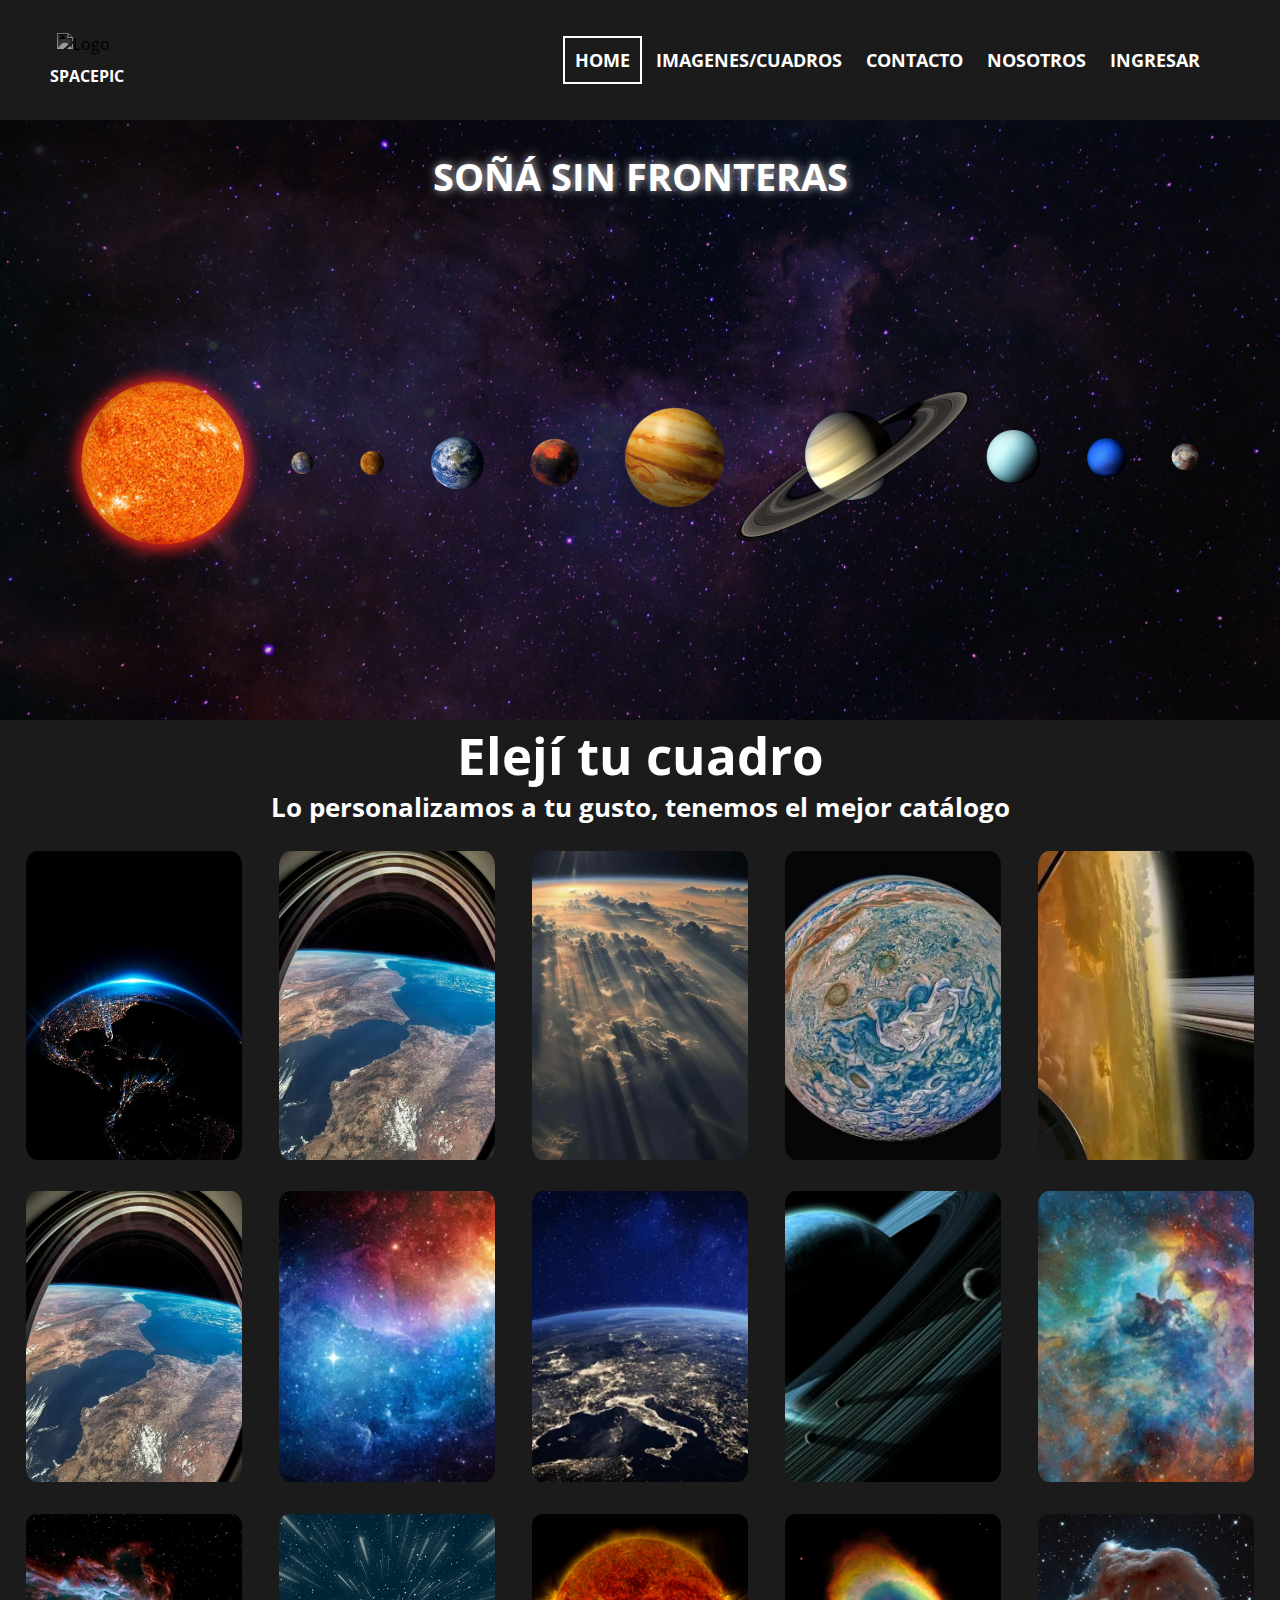
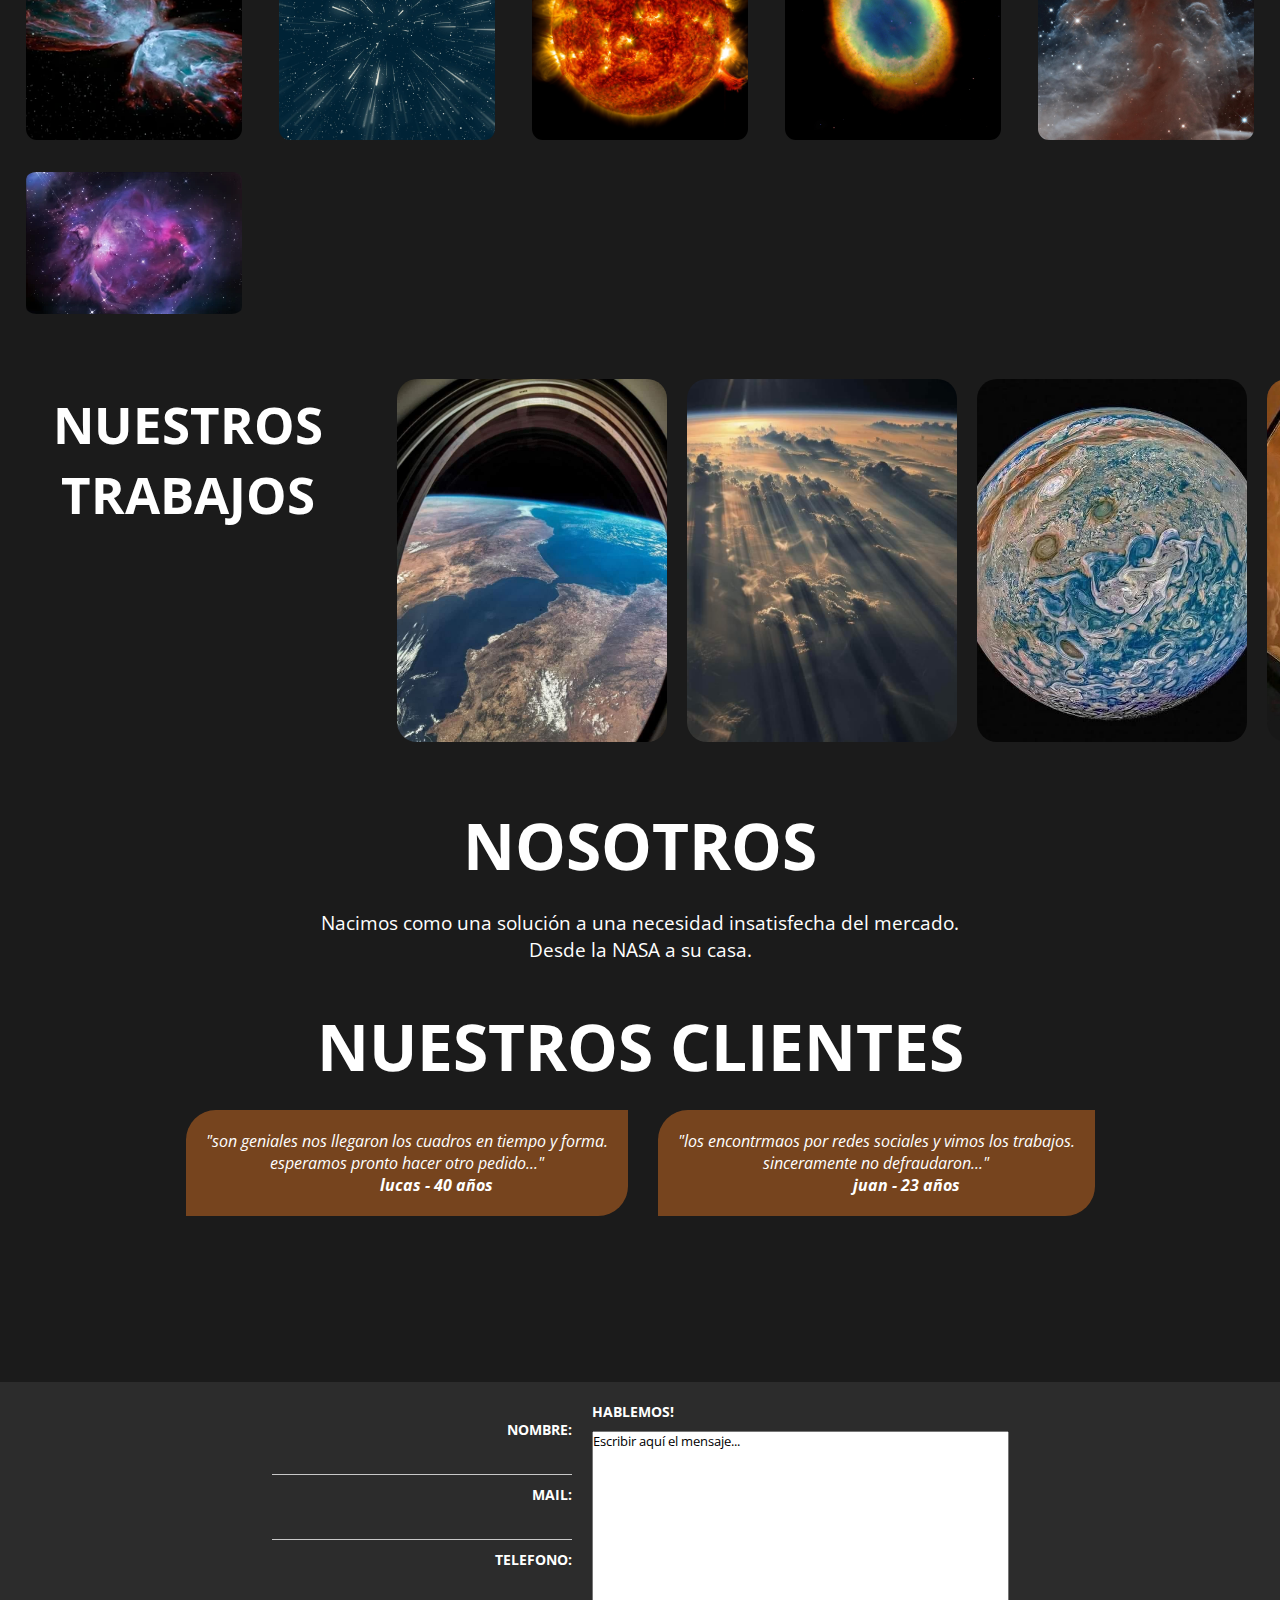
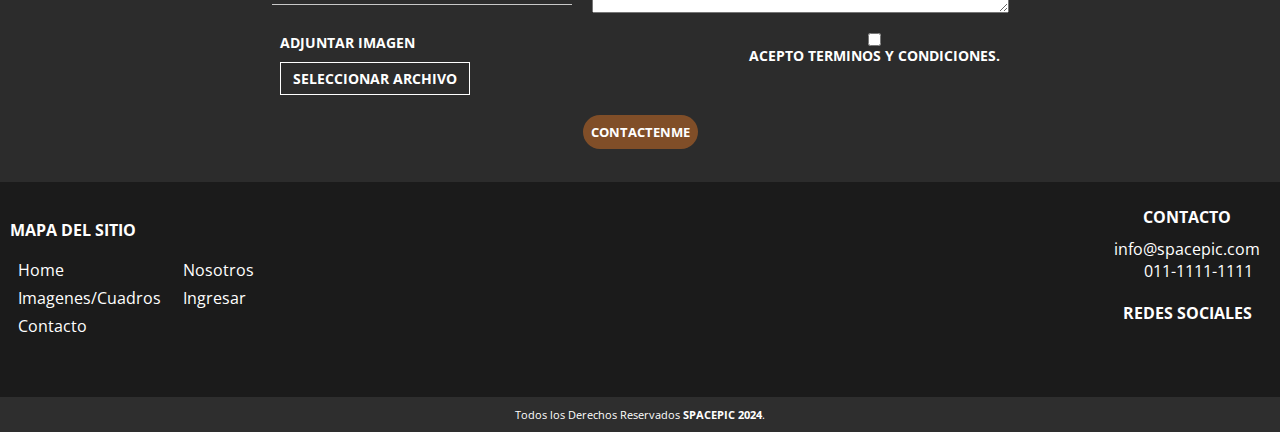
==== index.html @ 7ac3d750 "correccion form registro" ====
<!DOCTYPE html>
<html lang="en">
<head>
    <meta charset="UTF-8">
    <meta name="viewport" content="width=device-width, initial-scale=1.0">
    <title>SpacePic - Todo sobre el espacio exterior</title>

    <link rel="icon" href="./static/img/favicon.ico">
    <link rel="preconnect" href="https://fonts.googleapis.com">
    <link rel="preconnect" href="https://fonts.gstatic.com" crossorigin>
    <!--  Fonts -->
    <link href="https://fonts.googleapis.com/css?family=Open+Sans|Oswald|PT+Sans" rel="stylesheet"><!--  NewFont --> 

    <link rel="stylesheet" href="./static/css/style.css">

    <script src="https://kit.fontawesome.com/d8f3a410ed.js" crossorigin="anonymous"></script><!--  Uso de FontAwesome para iconos SVG -->    
</head>
<body>
    <header>
        <div class="containerMenu">
            <div>
                <a href="./index.html">                
                    <img src="./static/img/logo.png" alt="Logo" class="logoImg">
                    <span class="logoFont">
                        SPACEPIC
                    </span>
                </a>
            </div>
            <div>
                <div class="menuMobileList">
                    <img src="./static/img/listaMenu.png" alt="Logo" id="imgMobileListID" class="imgClick" onclick="ShowHideMenu()">
                </div>                       
                <nav id="navStyleId" class="navStyle">
                    <a href="">Home</a>
                    <a href="#grid">Imagenes/Cuadros</a>
                    <a href="#contacto">Contacto</a>
                    <a href="#testimonios">Nosotros</a>
                    <a href="#modalRegistro" onclick="mostrarModal()">Ingresar</a> 
                </nav>
            </div>
        </div>
    </header>
    <main>
        <section class="banner-home">
            <div class="banner-card">
                <h1><span>Soñá sin Fronteras</span></h1>
            </div>
        </section>

          <!-- GRID DEL HOME  Section 1 -->
        <section id="grid">
            <h3>Elejí tu cuadro</h3>
            <h4>Lo personalizamos a tu gusto, tenemos el mejor catálogo</h4>
            <div class="grid-container">

                <!-- La funcion gridBuild() inyecta en este lugar el codigo HTML para construir el grid -->

            </div>
        </section>  

        <!-- CARROUSEL Section 2 -->
        
        <section id="carrousel">
            <div class="carrouselContainer">
                <div class="carrouselBotoneraTitulo">
                    <h3>NUESTROS TRABAJOS</h3>
                    <div class="corrouselBotonera">
                        <i id="slideBack" class="fa-solid fa-circle-arrow-left"></i>
                        <i id="slide" class="fa-solid fa-circle-arrow-right"></i>
                    </div>

                </div>                    
                <div id="slider" class="slider-pictures">
                    <ul >
                        <li class="slider-picture-picture">
                            <img src="./static/img/spaimg2.jpeg" alt="" class="img-slider-home">
                        </li>
                        <li class="slider-picture-picture">
                            <img src="./static/img/spaimg3.jpeg" alt="" class="img-slider-home">
                        </li>
                        <li class="slider-picture-picture">
                            <img src="./static/img/spaimg4.jpeg" alt="" class="img-slider-home">
                        </li>
                        <li class="slider-picture-picture">
                            <img src="./static/img/spaimg5.jpeg" alt="" class="img-slider-home">
                        </li>
                        <li class="slider-picture-picture">
                            <img src="./static/img/spaimg6.jpeg" alt="" class="img-slider-home">
                        </li>
                        <li  class="slider-picture-picture">
                            <img src="./static/img/spaimg7.webp" alt="" class="img-slider-home">
                        </li>
                        <li class="slider-picture-picture">
                            <img src="./static/img/spaimg8.webp" alt="" class="img-slider-home">
                        </li>
                        <li  class="slider-picture-picture">
                            <img src="./static/img/spaimg9.webp" alt="" class="img-slider-home">
                        </li>
                        <li class="slider-picture-picture">
                            <img src="./static/img/spaimg10.webp" alt="" class="img-slider-home">
                        </li>                         
                        <li class="slider-picture-picture">
                            <img src="./static/img/spaimg11.webp" alt="" class="img-slider-home">
                        </li>                                               
                    </ul>
                    <!-- ORIGINAL
                    <div class="slider-picture-picture">
                        <img src="./static/img/Space image 1.jpeg" alt="" class="img-slider-home">
                    </div>
                    <div class="slider-picture-picture">
                        <img src="./static/img/Space image 2.jpeg" alt="" class="img-slider-home">
                    </div>
                    <div class="slider-picture-picture">
                        <img src="./static/img/Space image 3.jpeg" alt="" class="img-slider-home">
                    </div>
                    <div class="slider-picture-picture">                        
                        <img src="./static/img/Space image 4.jpeg" alt="" class="img-slider-home">
                    </div>
                    <div class="slider-picture-picture">
                        <img src="./static/img/Space image 5.jpeg" alt="" class="img-slider-home">
                    </div>
                    <div class="slider-picture-picture">
                        <img src="./static/img/banner-sistema-solar.jpg" alt="" class="img-slider-home">
                    </div>
                    <div class="slider-picture-picture">
                        <img src="./static/img/butterfly-nebula-dying-star-elements-260nw-1904626690.webp" alt="" class="img-slider-home">
                    </div>
                    <div class="slider-picture-picture">
                        <img src="./static/img/europe-night-viewed-space-city-260nw-1072726052.webp" alt="" class="img-slider-home">
                    </div>
                    <div class="slider-picture-picture">
                        <img src="./static/img/gas-giant-planet-system-planetary-260nw-2340264245.webp" alt="" class="img-slider-home">
                    </div>
                    <div class="slider-picture-picture">
                        <img src="./static/img/nebula-cluster-stars-deep-space-260nw-1795367731.webp" alt="" class="img-slider-home">
                    </div>
                     -->
                </div>
               
            </div>
        </section>

        <!-- TESTIMONIOS  Section 3 -->

        <section id="testimonios">
            <div class="divTestimonios parallax">
                <div class="contenidoTestimonio">
                    <h3>Nosotros</h3>
                    <p>Nacimos como una solución a una necesidad insatisfecha del mercado.</p> 
                    <p>Desde la NASA a su casa.</p>
                </div>
                <div class="casosExitodiv">
                    <h3>Nuestros Clientes</h3>
                    <div class="casosExitoTestimonioContainer">
                        <div class="casosExito">
                            <p>"Son geniales nos llegaron los cuadros en tiempo y forma.</p> 
                            <p>Esperamos pronto hacer otro pedido..."</p>
                            <p><span>Lucas - 40 años</span></p>
                        </div>
                        <div class="casosExito">
                            <p>"Los encontrmaos por redes sociales y vimos los trabajos.</p> 
                            <p>Sinceramente no defraudaron..."</p>
                            <p><span>Juan - 23 años</span></p>
                        </div>                    
                    </div>                
                </div>                    
            </div>
        </section>

        <!-- CONTACTO  Section 4 -->
        

        <section id="contacto">
            <div class="containerContacto">
                <form id="contactForm" onsubmit="return validarFormulario()">
                    <div class="containerDatos">
                        <div class="datos">
                            <div class="agrupadoContactoDatos">
                                <label for="nombre">Nombre: </label>
                                <input type="text" id="nombre" name="nombre" required>
                            </div>
                            <div class="agrupadoContactoDatos">
                                <label for="nombre">Mail: </label>
                                <input type="email" id="mail" name="mail" required>
                            </div>
                            <div class="agrupadoContactoDatos">
                                <label for="nombre">Telefono: </label>
                                <input type="text" id="telefono" name="telefono" required>
                            </div>                        
                        </div>
                        <div class="agrupadoContactoComentario">
                            <label for="nombre">Hablemos! </label>   
                            <textarea id="comentario" name="comentario" rows="10" cols="50">Escribir aquí el mensaje...</textarea>
                        </div>
                    </div>
                    <div class="datos2">
                        <div class="agrupadoContactoComentario">
                            <label for="lblImagen">Adjuntar imagen</label>
                            <label for="file" class="fakeFile">
                                <i class="fa fa-cloud-upload"></i> Seleccionar Archivo
                            </label>
                            <input id="file" type="file"/>
                        </div>
                        <div class="agrupadoContactoComentario">
                            <input type="checkbox" id="suscripcion" name="suscripcion">
                            <label for="lblVerificacion">Acepto terminos y condiciones.</label>
                        </div>
                        
                    </div>
                    <button name="registrarse">Contactenme</button> 
                </form>            
                
            </div>
        </section>

    </main>

   
    <footer>
        <div class="divFooter">
            <div class="mapFooter">
                <h4>MAPA DEL SITIO</h4>
                <nav>
                    <ul class="ulFooter">
                        <li><a href="./index.html">Home</a></li>
                        <li><a href="#grid">Imagenes/Cuadros</a></li>
                        <li><a href="#contacto">Contacto</a></li>
                        <li><a href="#testimonios">Nosotros</a></li>
                        <li><a href="#modalRegistro" onclick="mostrarModal()">Ingresar</a></li>
                    </ul>
                </nav>
            </div>            
            <div class="contactFooter">
                <h4>CONTACTO</h4>
                <a href="mailto:info@spacepi.com"><p>info@spacepic.com</p></a>
                <div class="telFooter">
                    <a href="#"><i class="fa-brands fa-whatsapp"></i>
                        <p>011-1111-1111</p>
                    </a>
                </div>
                <div class="divRedesFooter">
                    <h4>REDES SOCIALES</h4>
                    <nav class="iconsFooterSM">
                        <a href="#"><i class="fa-brands fa-facebook-f"></i></a>
                        <a href="#"><i class="fa-brands fa-twitter"></i></a>
                        <a href="#"><i class="fa-brands fa-youtube"></i></a>
                        <a href="#"><i class="fa-brands fa-instagram"></i></a>

                    </nav>
                    </div>
                </div>
            </div>   
        </div>
        <p class="copyrightFooter">Todos los Derechos Reservados <span>SPACEPIC 2024</span>.</p>        
    </footer>


    <!-- Modal de Registro -->
    <div id="modalRegistro" class="modal">
        <div class="modal-content">
            <span class="close" onclick="cerrarModal()">&times;</span>
            <h2>REGISTRO</h2>
            <form>
                <label for="lblNombre">Nombre: </label>
                <input type="text" id="nombre" name="nombre" required>
                <br>
                <br>
                <label for="lblEmail">Email: </label>
                <input type="email" id="email" name="email" required>
                <br>
                <br>
                <input type="submit" value="Registrarse">
            </form>
        </div>
    </div>  
    <script src="./static/js/index.js"></script>

</body>
</html>
---- static/css/style.css ----
:root{
    --primary-color: #FFF;
    --second-color: #1B1B1B;
    --third-color: rgb(44, 44, 44);
    --common-font: 'Open Sans', sans-serif;


}

*{
    margin: 0;
    padding: 0;
    box-sizing: border-box;
    font-family: var(--common-font);
}

/* <-------------------------------- DESKTOP FIRST ----------------------------------> */

header{
    background-color: var(--primary-color);
}

a{
    text-decoration: none;
    color: var(--primary-color);
}

.nav-links{
    list-style: none;
    display: flex;
    gap: 50px;
    font-size: 1.1rem;
    font-weight: 600;
  }

.banner-home{
    background-image: url(../img/bannerbg.jpg);
    background-size: cover;
    background-position: center;
    height: 600px;
    width: 100%;
  }

.banner-card{
    display: flex;
    flex-direction: column;
    color: #FFF;
    padding: 30px ;
}

.banner-card h1{
    align-content: center;
    text-align: center;
    font-size: 3vw;
    text-transform: uppercase;
    text-shadow: #ccc 1px 0 10px;
}

.banner-card span {
    animation: fadeIn 3s ease;
}

@keyframes fadeIn {
    0% {opacity: 0;}

}


.slider-pictures{
    display: flex;
    overflow-x: scroll;
    overflow-y: hidden;
    width: 100%;
    justify-content: flex-start;
    align-content: flex-start;
    padding: 40px 10px;
    -ms-overflow-style: scroll; 
    scrollbar-width: none; 
 }

 .slider-pictures ul {    
    display: flex;
    list-style-type: none;
    padding: 0;
    margin: 0;
 }

 .slider-picture-picture{
    border-radius: 20px;
    width: 270px;    
    min-width: 170px;
    font-size: 20px;
    cursor: pointer;
    margin-left: 10px;
    margin-right: 10px;
    display: flex;
    flex-direction: column;
    justify-content: space-between;
    transition: 450ms all;
    transform-origin: center left;
    transition: transform .5s;
  }

  .slider-picture-picture:hover{
    transform: scale(1.1);
  }

  .img-slider-home{
    border-radius: 20px;
    width: 100%;
    height: 100%;
    object-fit: cover;
  }

/* Estilos Carrousel */

.carrouselContainer {
    display: flex;
    align-items: center;
    justify-content: center;
    background-color: var(--second-color);
    align-items: stretch;
}

.carrouselBotoneraTitulo {    
	display: flex;
	flex-direction: column;
	justify-content: space-between;
	align-content: space-between;
    align-items: center;
}

.carrouselBotoneraTitulo h3 {
    margin-top: 50px;
    font-family: var(--common-font);
    font-weight: bold;
    text-transform: uppercase;
    color: var(--primary-color);
    text-align: center;
    font-size: 4vw;
}

.corrouselBotonera {
    font-size: 2vw;
    margin-bottom: 20%;
    color: var(--primary-color);
}

.corrouselBotonera i:hover {
    color: gray;
}
  /* estilos para el grid */

html{

    scroll-behavior: smooth; /*suaviza el salto hacia el grid*/
  }

main{
    background-color: var(--second-color);
}

#grid h3 {
    font-family: var(--common-font);
    font-weight: bold;
    color: var(--primary-color);
    text-align: center;
    font-size: 4vw;
}
#grid h4 {
    font-family: var(--common-font);
    font-weight: bold;
    color: var(--primary-color);
    text-align: center;
    font-size: 2vw;
}

#grid {
    margin: 0;
    background-color: var(--second-color);
    scroll-snap-type: y proximity;
    transition: scroll-snap-type 0.3s ease-in-out;
}
  .grid-container{
    margin: 2%;
    display: grid;
    grid-template-columns: repeat(5, 1fr);
    gap: 3%;
    background-color: var(--second-color);
  }
.grid-item{
    overflow: hidden;
    justify-content: center;
    align-items: center;
    width: 100%;
    height: 100%;
    object-fit: cover;
    object-position: center;
    border-radius: 5%;
    transition: 450ms all;
    transform-origin: center left;
    transition: transform 500ms;
}

.grid-item:hover{
    transform: scale(1.07);
  }

  /* Estilos para el modal */
.modal {
    display: none;
    position: fixed;
    z-index: 1;
    left: 0;
    top: 0;
    width: 100%;
    height: 100%;
    overflow: auto;
    background-color: rgba(0,0,0,0.4);
    
}

.modal-content {
    background-color:#413583;
    margin: 5% auto; 
    padding: 20px;
    border: 1px solid #101313;
    width: 50%;
    max-width: 600px;
    background-image: url('/static/img/europe-night-viewed-space-city-260nw-1072726052.webp'); /* Ruta de la imagen de fondo */
    background-size: cover; /* Ajustar la imagen al tamaño del modal */
    background-position: center; /* Centrar la imagen */
    border-radius: 10px;
}

.close {
    color: #8a8b28; 
    font-size: 28px;
    font-weight: bold;
    position: absolute;/*ajusra la posicion*/
    top: 5px;
    right: 10px;
    cursor: pointer;/* Cambiar el cursor al pasar sobre el botón */
}

.close:hover,
.close:focus {
    color: black;
    text-decoration:none;
    cursor: pointer;

}

#modalRegistro {

    text-align: center; /* Centrar el contenido del modal */
    border-radius: 10px
    
}
#modalRegistro input[type="text"],
#modalRegistro input[type="email"]{
    font-size: 20px;
    border-radius: 5px; /* Redondear los bordes */
    padding: 5px; /* Añadir un poco de espacio alrededor del texto */
    margin-bottom: 10px; /* Espacio entre los campos */
    width: 300px; /* Ancho deseado */
}
#modalRegistro input[type="submit"]{

    border-radius: 5px;
    padding: 5px; 
    margin-bottom: 10px; 
    width: 150px; 
    font-size: 20px;


}


/* Estilo para el encabezado "Registro" */
#modalRegistro h2 {
    color: #e1e2b8;
    font-family: var(--common-font); /* Cambiar la fuente del encabezado */
    font-size: 30px; /* Cambiar el tamaño de la letra del encabezado */
    font-weight: bold; /* Establecer negrita para el encabezado */
    margin-bottom: 20px; /* Añadir espacio debajo del encabezado */
}
#modalRegistro form {

    font-size: 24px;
    display: flex;
    flex-direction: column;
    align-items: center;
    color:#e1e2b8;
    
}

/*Estilos para Header NAV*/
.containerMenu {
    display: flex;
    align-items: center;
    justify-content: space-between;
    height: 120px;
    padding: 0 50px;
    background-color: var(--second-color);
    color: var(--primary-color);
}

.containerMenu img {
    height: 80%;
    width: 80%;
}

.containerMenu a {
    display: flex;
    flex-direction: column;
    justify-content: center;
    align-items: center;
}

.navStyle {
    padding: 10px 10px;
    width: auto;
    display: inline-block;
    text-align: center;
    margin: 0 10px 0 0;
}

.navStyle a {
    font-family: var(--common-font); 
    text-transform: uppercase;
    color: var(--primary-color);
    padding: 10px 10px;
    width: auto;
    display: inline-block;
    text-align: center;
    font-weight: bold;
    font-size: large;
}

.navStyle a:first-child{
    border: 2px solid var(--primary-color);
    color: var(--primary-color);
}

.navStyle a:hover{
    background-color: var(--primary-color);
    color: var(--second-color);
}

.logoFont {
    color: white;
    font-weight: bold;
}

.logoImg {
    margin-bottom: 10px;
    filter: invert(100%) sepia(100%) saturate(0%) hue-rotate(104deg) brightness(103%) contrast(103%);
}

.menuMobile {
    width: 3rem;
    display: none;
    float: right;
    text-align: right;
}

.menuMobile:hover {
    cursor: pointer;
}

.menuMobileList {
    display: none;
}

.menuMobileList  img{
    filter: invert(100%) sepia(100%) saturate(0%) hue-rotate(104deg) brightness(103%) contrast(103%); 
}

.menuMobileList:hover  img{
    filter: invert(50%) sepia(100%) saturate(0%) hue-rotate(104deg) brightness(103%) contrast(103%); 
}

.menuMobile img {
    height: 8px;
    margin-bottom: 6px;
    display: block; 
    background-color: white;   
}

.containerNav {
    position: relative;
    align-items: center;
}

/*Estilos para Footer */

footer{
    height: 250px;
    background-color: var(--second-color);
    color: var(--primary-color);
    align-content: end;
}

.infoFooter {
    display: flex;
    flex-direction: row;
    justify-content: space-around;
}
.contactFooter {
    align-items: center;
    text-align: center;
    margin-right: 20px;
}

.contactFooter h4{
    margin-bottom: 10px;
}

.divFooter{
	display: flex;
	flex-direction: row;
	justify-content: space-between;
	align-items: center;
	align-content: center;
}
.divRedesFooter {
    margin-top: 20px;
}

.mapFooter h4{
    margin-left: 10px;
}

.ulFooter{
    list-style:none;
    margin: 15px;
    columns: 2; 
    -webkit-columns: 2; 
    -moz-columns: 2;     
}

.ulFooter li {
    padding: 3px;
}

.ulFooter a:hover {
    text-decoration-line: underline;
}

.iconsFooterSM{
    margin-top: 10px;
}

.iconsFooterSM a {   
    align-items: center;    
    color: var(--primary-color);
    font-size: 1.5rem;
    margin-right: 1.5rem;
}

.iconsFooterSM a:last-child {   
    margin-right: 0;
}


.telFooter i{
    margin-right: 10px;
    margin-left: 20px;
}

.telFooter a{
    display: flex;
    flex-direction: row;
    align-items: center;
    align-content: center;
}

.copyrightFooter {
    background-color: #2e2e2e;
    color: white;
    padding: 10px ;
    margin-top: 30px;
    text-align: center; 
    font-family: var(--common-font);   
    font-size: 0.7rem;
}

.copyrightFooter span {
    font-weight: bold;
}

/*Fondo Testimonios*/

.divTestimonios {
    position: relative;
    height: 600px;
}

.divTestimonios::before {
    background-image: url(../img/imgTestimonio.jpg);  
    content: '';
}

.parallax::before { /*Significa efecto de fondo fijo*/
    width :100%;
    height: 100%;
    position: absolute;
    top: 0;
    left: 0;
    background-repeat: no-repeat;
    background-size: cover;
    background-position: center center;
    background-attachment: fixed;   /*Arrastrar y ver de fondo la imagen estatica*/
    -webkit-filter: brightness(.7);
    filter: brightness(.7);
}

.contenidoTestimonio {
    color:var(--primary-color);
    padding: 20px;
    text-align: center;
    position: relative;
}

.contenidoTestimonio p {
    font-size: 1.2em; 
 }
 
.contenidoTestimonio h3 {
     color:var(--primary-color);
     text-transform: uppercase; 
     font-size: 5vw;
     font-family: var(--common-font);
     margin-bottom: 20px;
  }
  
.contenidoTestimonio a {
     font-size: 1.6rem;
}

.casosExitoTestimonioContainer {
    display: flex;
    margin:20px 10px 0px 10px;
}

.casosExito {
    color:var(--primary-color);
    padding: 20px;
    text-align: center;
    position: relative;
    background-color: rgba(245, 127, 35, 0.42);
    border-top-left-radius: 30px;
    border-bottom-right-radius: 30px;
    font-family: var(--common-font);
}



.casosExitoTestimonioContainer :last-child{
    margin-left: 30px;
}

.casosExitoTestimonioContainer {
    display: flex;    
}

.casosExitodiv {
    position: relative;
    display: flex;
    align-items: center;
    flex-direction: column;
}

.casosExitodiv h3 {
    color:var(--primary-color);
    text-transform: uppercase; 
    font-size: 5vw;
    font-family: var(--common-font);
    text-align: center;
    margin-top: 20px;
}

.casosExito p {
    text-transform: lowercase;
    font-style: italic;
}

.casosExito span {
    font-weight: bold;
    text-align: right;
}

/* -----> CONTACTO <-------- */

.containerContacto{
    height: 400px;
    background-color:rgb(44, 44, 44);
}

.containerContacto form {
    display: flex;
    flex-direction: column;
    align-items: center;
}

.containerDatos {
	display: flex;
	flex-direction: row;
	justify-content: center;
	align-items: center;
	align-content: center;
    font-family: var(--common-font);
    height: 100%;
    padding: 20px;
}



.agrupadoContactoDatos {
    display: flex;
    flex-direction: column;
    margin-right: 20px;
    align-items: flex-end;
}

.agrupadoContactoComentario {
    display: flex;
    flex-direction: column;
}

.agrupadoContactoDatos input {
    outline: none;
    background-color:rgb(44, 44, 44);
    border: none;
    color: rgba(255, 255, 255, 0.74);
    margin-top: 6px;
    height: 30px;
    border-bottom: 1px solid rgba(255, 255, 255, 0.74);
    width: 300px;
}

.agrupadoContactoDatos label {
    text-transform: uppercase; 
    text-align: right;
    font-weight: bold;
    margin-top: 10px;
    font-size: 1.1vw;
    color: white;
}

.agrupadoContactoComentario label {
    text-transform: uppercase; 
    text-align: left;
    font-weight: bold;
    margin-bottom: 10px;
    font-size: 1.1vw;
    color: white;
}

.containerContacto button {
    border-radius: 20px;
    margin: 10px 0;
    padding: 8px;
    font-weight: bold;
    text-transform: uppercase;
    background-color: rgba(245, 127, 35, 0.42);
    color: white;
    border: 0;
}

.agrupadoContactoComentario textarea {
    text-align: left;
}

.agrupadoContactoComentario input[type="file"] {
    position: fixed;
    right: 100%;
    bottom: 100%;
}

.fakeFile {
    border: 1px solid var(--primary-color);
    display: inline-block;
    padding: 6px 12px;
    cursor: pointer;  
}

.datos2{
    width: 100%;
    display: flex;
    justify-content: space-evenly;
}
.error {
    color: red;
}


/*Resizeable*/
/* Para el baner fondo */

@media screen and (max-width: 1000px) {
    .banner-home {
        height: 300px;
    }

    .navStyle a {
        font-size: 80%;
    }

}


/* <-------------------------------- TABLET ----------------------------------> */

@media screen and (max-width: 768px) {

    .carrousel {
        height: 80%

    }

    .containerMenu {
        height: 80px;
        padding: 5px;
    }
    .containerMenu a {
        font-size: 60%;
    }
    .containerMenu img {
        height: 70%;
        width: 70%;
    }  
    .navStyle {
        padding: 0;
        margin: 0;
    }
    .navStyle a {
        font-size: 60%;
    }   

    .banner-card h1{
        font-size: 4vw;
    }

    /* estilos para el grid */

    #grid h3 {
        font-size: 5vw;
    }
    #grid h4 {
        font-size: 3vw;
    }

    .grid-container{
        grid-template-columns: repeat(3, 1fr);
    }


    .slider-pictures {
        height: auto;
    }

    .corrouselBotonera {
        font-size: 4vw;
    } 

    .agrupadoContactoComentario textarea {
        width: 80%;
    }    

    .agrupadoContactoDatos  label {
        font-size: 2vw;
    }

    .agrupadoContactoComentario label {
        font-size: 2vw;
    }    
}
/* <-------------------------------- MOBILE ----------------------------------> */
@media screen and (max-width: 576px) {

    .banner-home {
        height: 200px;
    }

    .banner-card {
        font-size: 2.5vw;
        padding: 30px;
    }

    .menuMobileList { 
        display: flex;
        width: 60px;
        justify-content: center;        
    }
    .menuMobile {
        display: block;
    } 

    .menuMobileList img {
        height: 30px;
        width: 30px;
    }

    .navStyle {
        display: none;
        position:absolute;
        top: 70px;
        right: 0;
        padding: 0;
        min-width: 100px;
        background-color: var(--primary-color);
        z-index: 1;       
    }
    .navStyle a:first-child{
        border: 0px;
        color: var(--second-color);
    }    
    .navStyle a {
        color: var(--second-color);
        display: block;
        text-align: center;
    }
    .navStyle a:hover{
        background-color: var(--second-color);
        color: var(--primary-color);
    }
    .containerMenu a{ 
        flex-direction: row;
        align-items: center;
    }
    .logoFont {
        font-size: 6vw;
        margin-left: 10px;
    }
    .showNav {
        display: block;
    }

    /* estilos para el grid */

    #grid h3 {
        font-size: 5vw;
    }
    #grid h4 {
        font-size: 3vw;
    }

    .grid-container{
        grid-template-columns: repeat(2, 1fr);
    }



    .casosExitoTestimonioContainer {
        flex-direction: column;
        margin: 30px
    } 
    
    .casosExitoTestimonioContainer :last-child{
        margin-left: 0px;
    }

    .casosExito {
        padding: 10px;
        margin-top: 10px;
    }

    .casosExito p{
        font-size: 80%;
    }

    footer {
        font-size: small;

    }
    .ulFooter{
        list-style:none;
        margin: 15px;
        columns: 1; 
        -webkit-columns: 1; 
        -moz-columns: 1;     
    }

    .carrouselContainer {
        height: 300px;
    }

    .slider-pictures {
        height: auto;
        width: 60%;
    }

    .slider-picture-picture {
        width: 50%;
    }


    .datos {
        width: 50%;
    }    
    .agrupadoContactoDatos  label {
        font-size: 2vw;
    }
 
    .agrupadoContactoComentario label {
        font-size: 2vw;
    }  

      
}
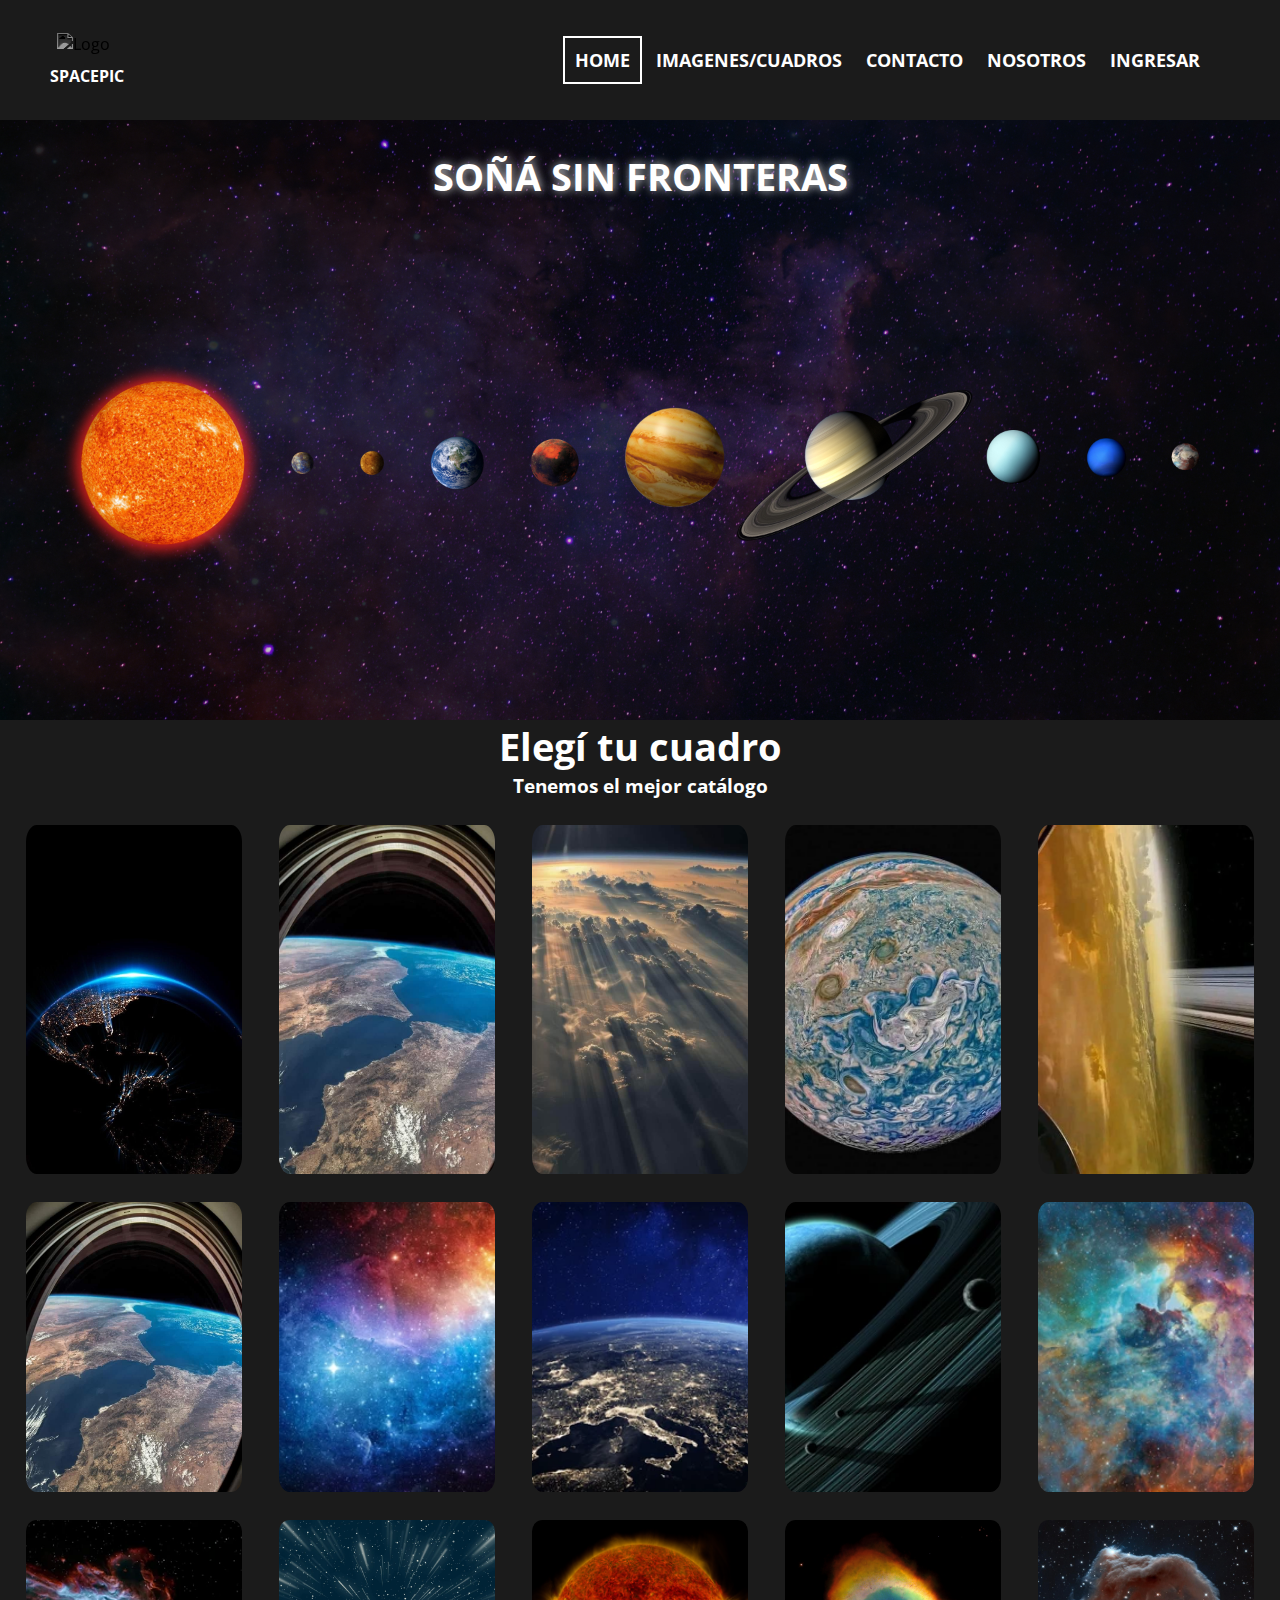
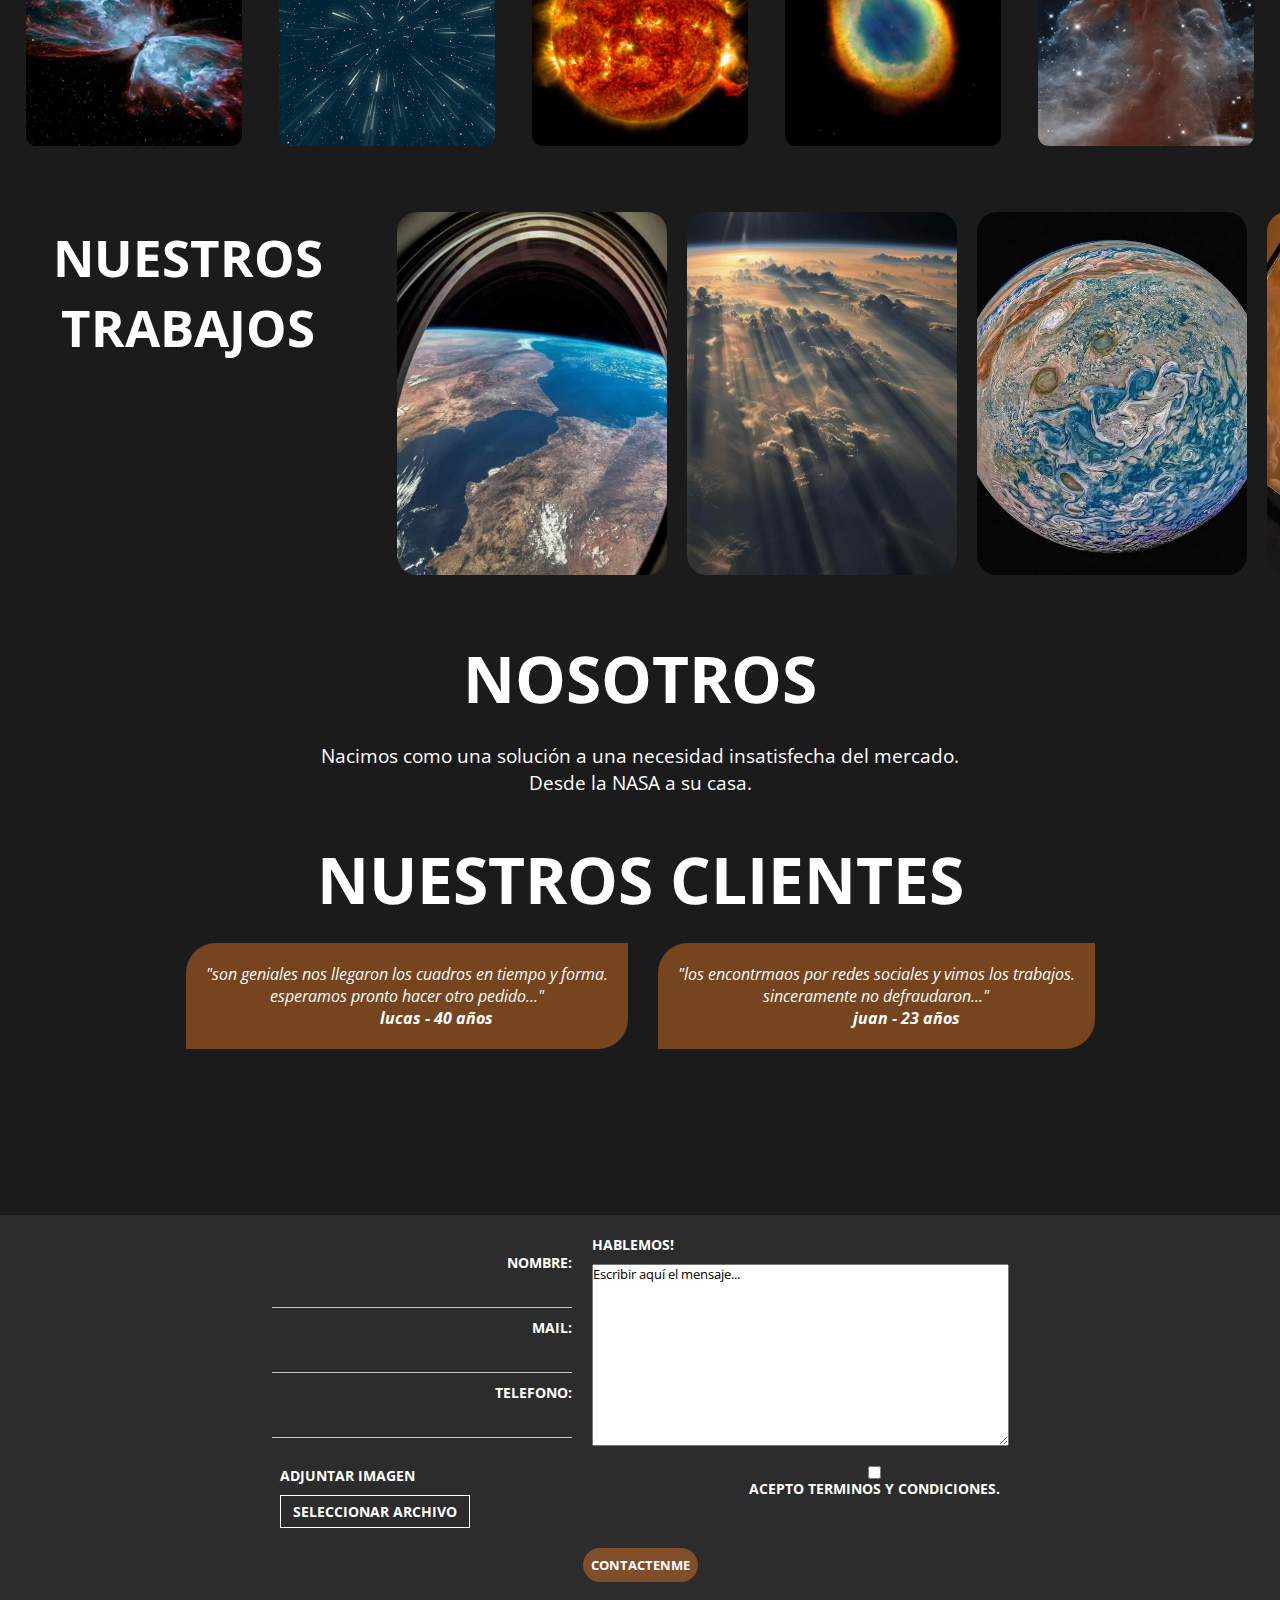
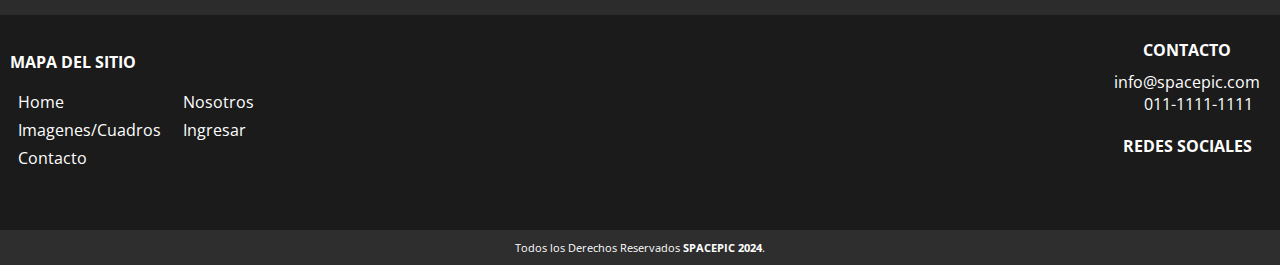
==== commit 5465a0a8: "se ajusta el font-size del grid" ====
--- a/index.html
+++ b/index.html
@@ -49,8 +49,8 @@
 
           <!-- GRID DEL HOME  Section 1 -->
         <section id="grid">
-            <h3>Elejí tu cuadro</h3>
-            <h4>Lo personalizamos a tu gusto, tenemos el mejor catálogo</h4>
+            <h3>Elegí tu cuadro</h3>
+            <h4>Tenemos el mejor catálogo</h4>
             <div class="grid-container">
 
                 <!-- La funcion gridBuild() inyecta en este lugar el codigo HTML para construir el grid -->
--- a/static/css/style.css
+++ b/static/css/style.css
@@ -165,14 +165,14 @@
     font-weight: bold;
     color: var(--primary-color);
     text-align: center;
-    font-size: 4vw;
+    font-size: 3vw;
 }
 #grid h4 {
     font-family: var(--common-font);
     font-weight: bold;
     color: var(--primary-color);
     text-align: center;
-    font-size: 2vw;
+    font-size: 1.5vw;
 }
 
 #grid {
@@ -217,24 +217,22 @@
     height: 100%;
     overflow: auto;
     background-color: rgba(0,0,0,0.4);
-    
 }
 
 .modal-content {
     background-color:#413583;
     margin: 5% auto; 
     padding: 20px;
-    border: 1px solid #101313;
+    border: 1px solid #1dd7dd;
     width: 50%;
     max-width: 600px;
-    background-image: url('/static/img/europe-night-viewed-space-city-260nw-1072726052.webp'); /* Ruta de la imagen de fondo */
+    background-image: url('/static/img/spaimg12.jpeg'); /* Ruta de la imagen de fondo */
     background-size: cover; /* Ajustar la imagen al tamaño del modal */
     background-position: center; /* Centrar la imagen */
-    border-radius: 10px;
 }
 
 .close {
-    color: #8a8b28; 
+    color: #34d6f3; 
     font-size: 28px;
     font-weight: bold;
     position: absolute;/*ajusra la posicion*/
@@ -252,47 +250,25 @@
 }
 
 #modalRegistro {
-
+    /* Otros estilos del modal */
+    color: aqua;
     text-align: center; /* Centrar el contenido del modal */
-    border-radius: 10px
-    
-}
-#modalRegistro input[type="text"],
-#modalRegistro input[type="email"]{
-    font-size: 20px;
-    border-radius: 5px; /* Redondear los bordes */
-    padding: 5px; /* Añadir un poco de espacio alrededor del texto */
-    margin-bottom: 10px; /* Espacio entre los campos */
-    width: 300px; /* Ancho deseado */
-}
-#modalRegistro input[type="submit"]{
-
-    border-radius: 5px;
-    padding: 5px; 
-    margin-bottom: 10px; 
-    width: 150px; 
-    font-size: 20px;
-
-
-}
-
+}
 
 /* Estilo para el encabezado "Registro" */
 #modalRegistro h2 {
-    color: #e1e2b8;
+    color: #2ed1fa;
     font-family: var(--common-font); /* Cambiar la fuente del encabezado */
-    font-size: 30px; /* Cambiar el tamaño de la letra del encabezado */
+    font-size: 24px; /* Cambiar el tamaño de la letra del encabezado */
     font-weight: bold; /* Establecer negrita para el encabezado */
     margin-bottom: 20px; /* Añadir espacio debajo del encabezado */
 }
 #modalRegistro form {
 
-    font-size: 24px;
     display: flex;
     flex-direction: column;
     align-items: center;
-    color:#e1e2b8;
-    
+    color: #2ed1fa;
 }
 
 /*Estilos para Header NAV*/
@@ -746,10 +722,10 @@
     /* estilos para el grid */
 
     #grid h3 {
-        font-size: 5vw;
+        font-size: 4vw;
     }
     #grid h4 {
-        font-size: 3vw;
+        font-size: 2vw;
     }
 
     .grid-container{
@@ -844,7 +820,7 @@
         font-size: 5vw;
     }
     #grid h4 {
-        font-size: 3vw;
+        font-size: 2.5vw;
     }
 
     .grid-container{
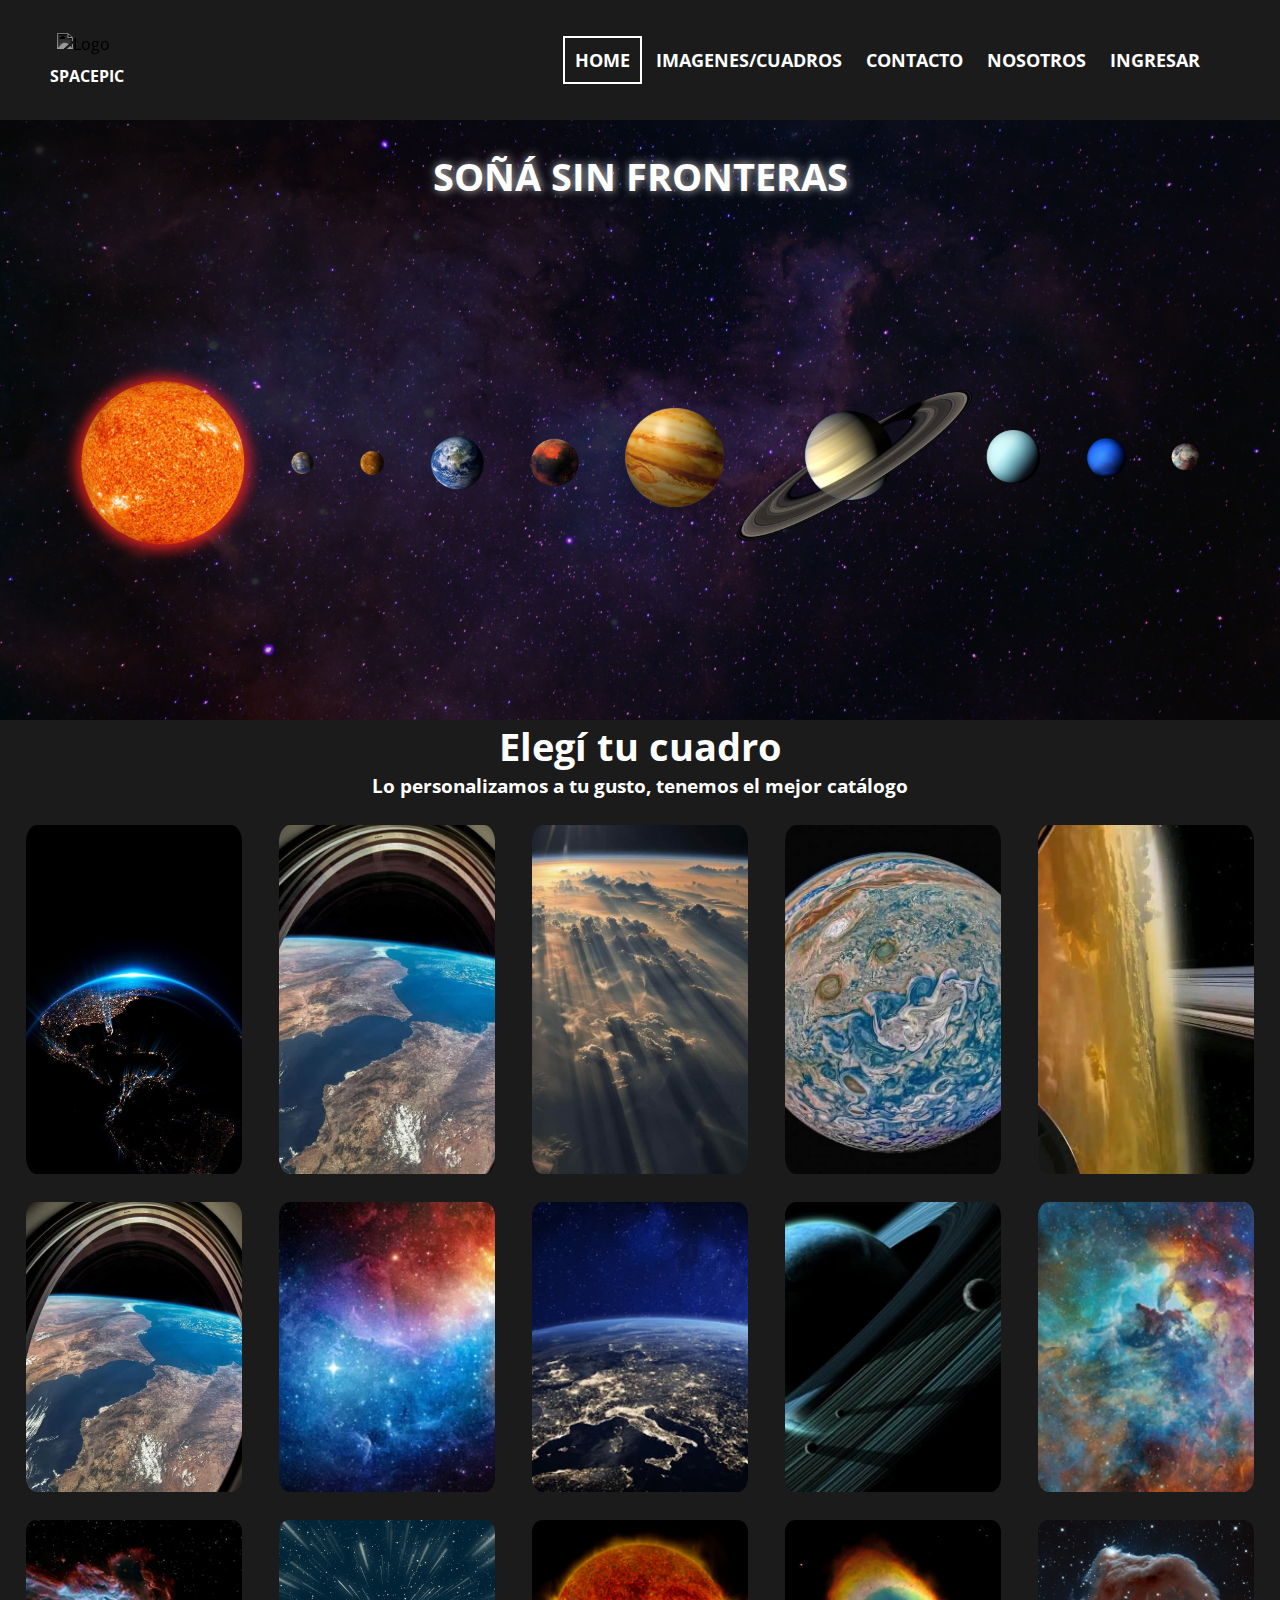
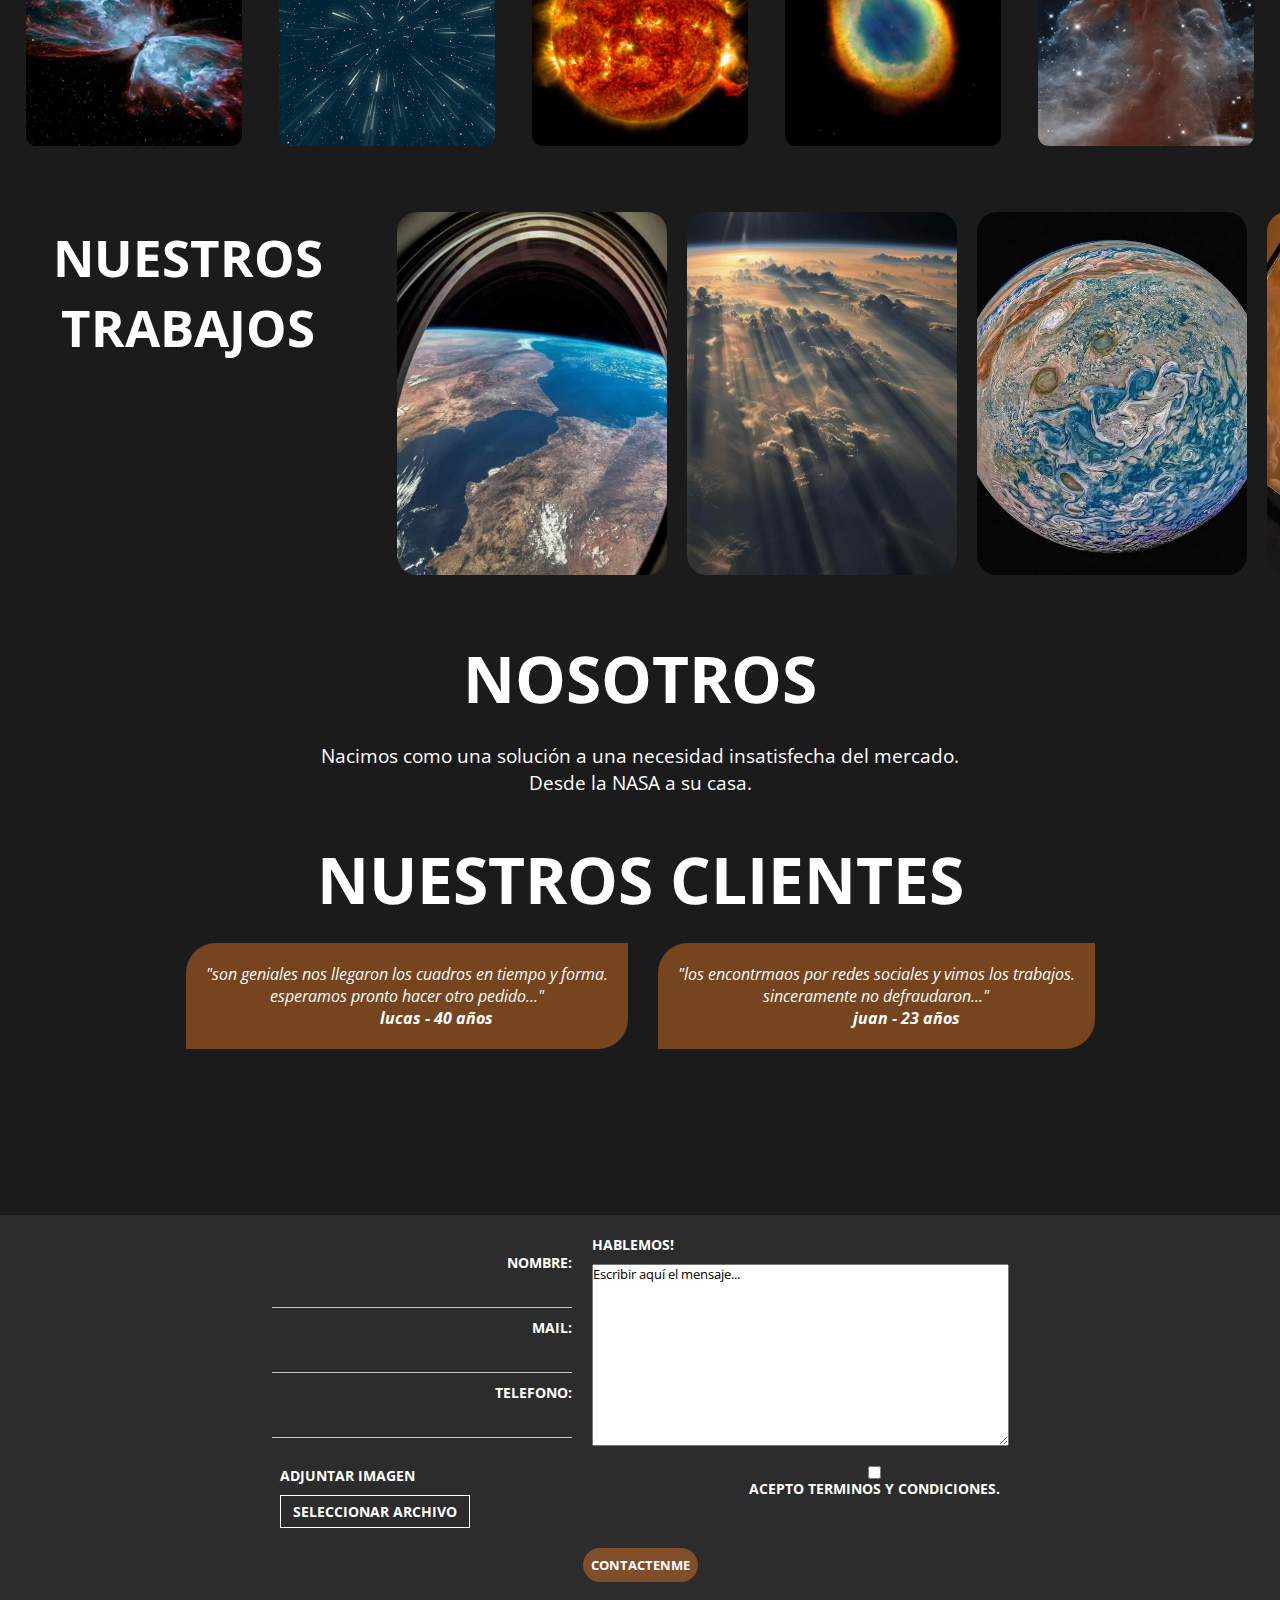
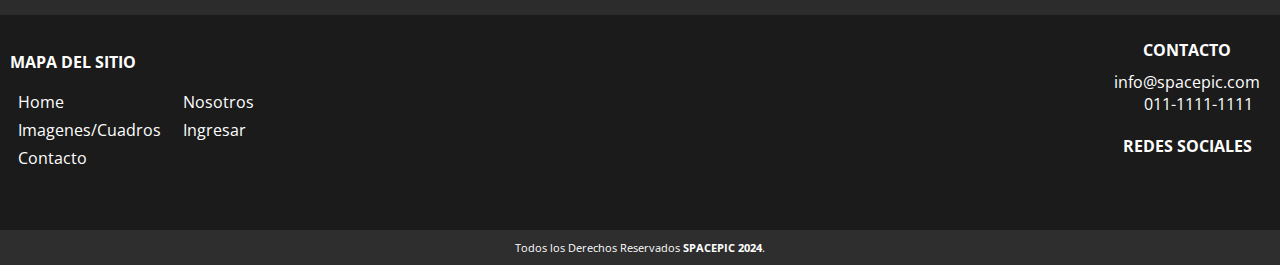
==== commit 7794be18: "se corrigen 'for' attrributes 'id' duplicados <div>, etc señalados por validator" ====
--- a/index.html
+++ b/index.html
@@ -50,7 +50,7 @@
           <!-- GRID DEL HOME  Section 1 -->
         <section id="grid">
             <h3>Elegí tu cuadro</h3>
-            <h4>Tenemos el mejor catálogo</h4>
+            <h4>Lo personalizamos a tu gusto, tenemos el mejor catálogo</h4>
             <div class="grid-container">
 
                 <!-- La funcion gridBuild() inyecta en este lugar el codigo HTML para construir el grid -->
@@ -180,16 +180,16 @@
                                 <input type="text" id="nombre" name="nombre" required>
                             </div>
                             <div class="agrupadoContactoDatos">
-                                <label for="nombre">Mail: </label>
+                                <label for="mail">Mail: </label>
                                 <input type="email" id="mail" name="mail" required>
                             </div>
                             <div class="agrupadoContactoDatos">
-                                <label for="nombre">Telefono: </label>
+                                <label for="telefono">Telefono: </label>
                                 <input type="text" id="telefono" name="telefono" required>
                             </div>                        
                         </div>
                         <div class="agrupadoContactoComentario">
-                            <label for="nombre">Hablemos! </label>   
+                            <label for="comentario">Hablemos! </label>   
                             <textarea id="comentario" name="comentario" rows="10" cols="50">Escribir aquí el mensaje...</textarea>
                         </div>
                     </div>
@@ -247,10 +247,9 @@
                         <a href="#"><i class="fa-brands fa-instagram"></i></a>
 
                     </nav>
-                    </div>
-                </div>
-            </div>   
-        </div>
+                </div>
+            </div>
+        </div>   
         <p class="copyrightFooter">Todos los Derechos Reservados <span>SPACEPIC 2024</span>.</p>        
     </footer>
 
@@ -262,11 +261,11 @@
             <h2>REGISTRO</h2>
             <form>
                 <label for="lblNombre">Nombre: </label>
-                <input type="text" id="nombre" name="nombre" required>
+                <input type="text" id="lblnombre" name="lblnombre" required>
                 <br>
                 <br>
                 <label for="lblEmail">Email: </label>
-                <input type="email" id="email" name="email" required>
+                <input type="email" id="email" name="lblemail" required>
                 <br>
                 <br>
                 <input type="submit" value="Registrarse">
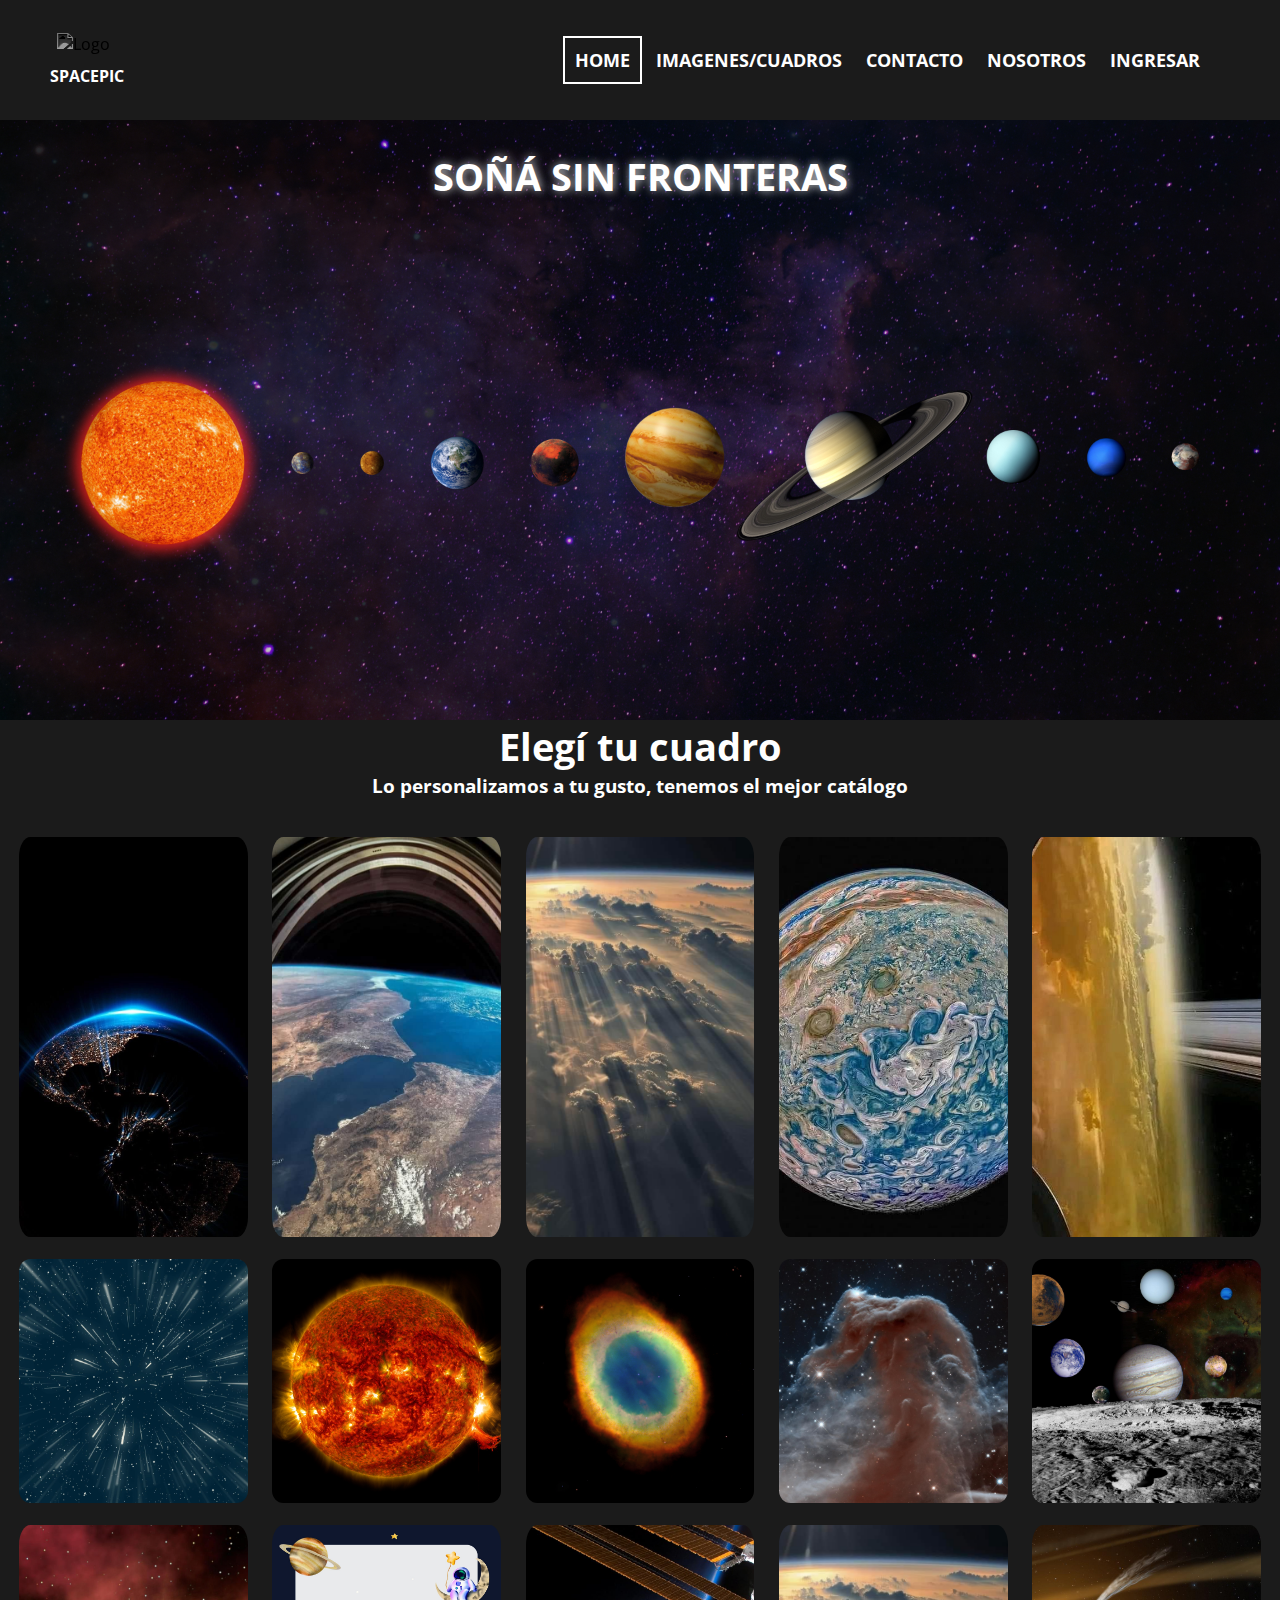
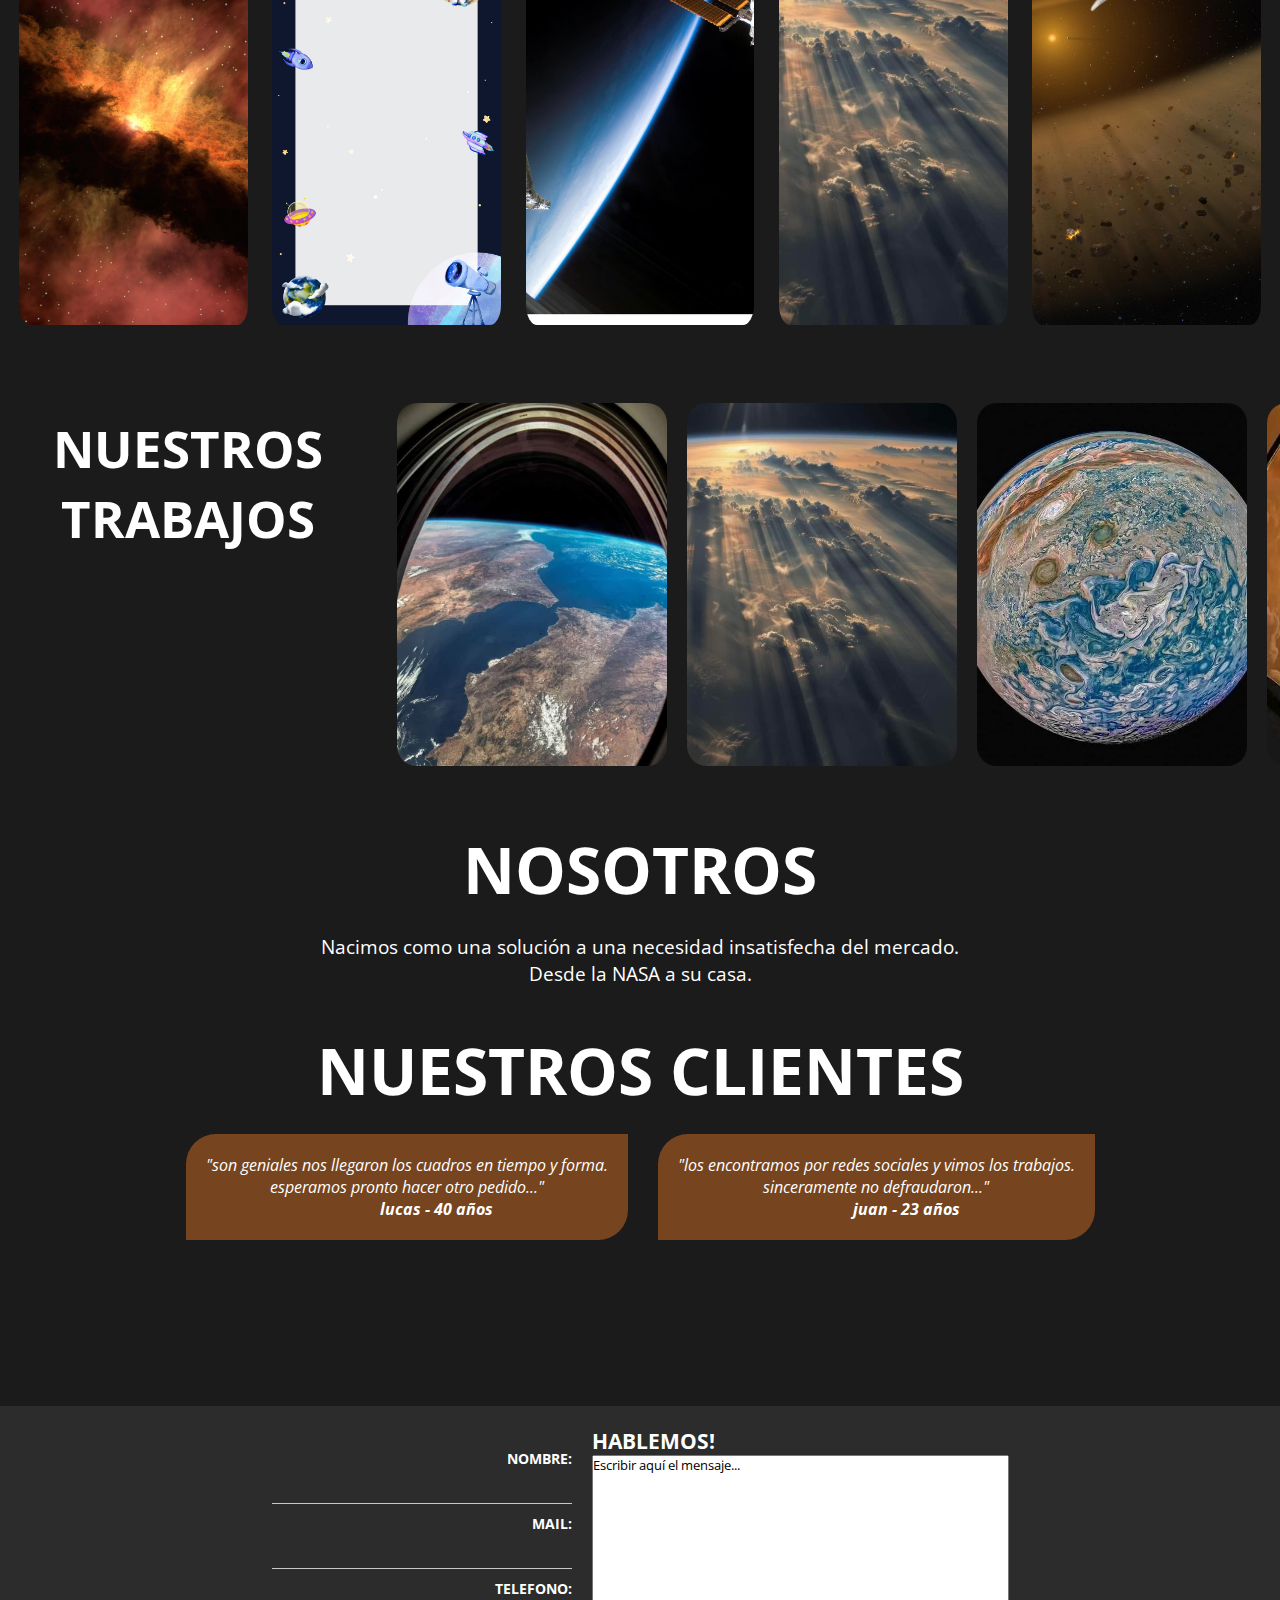
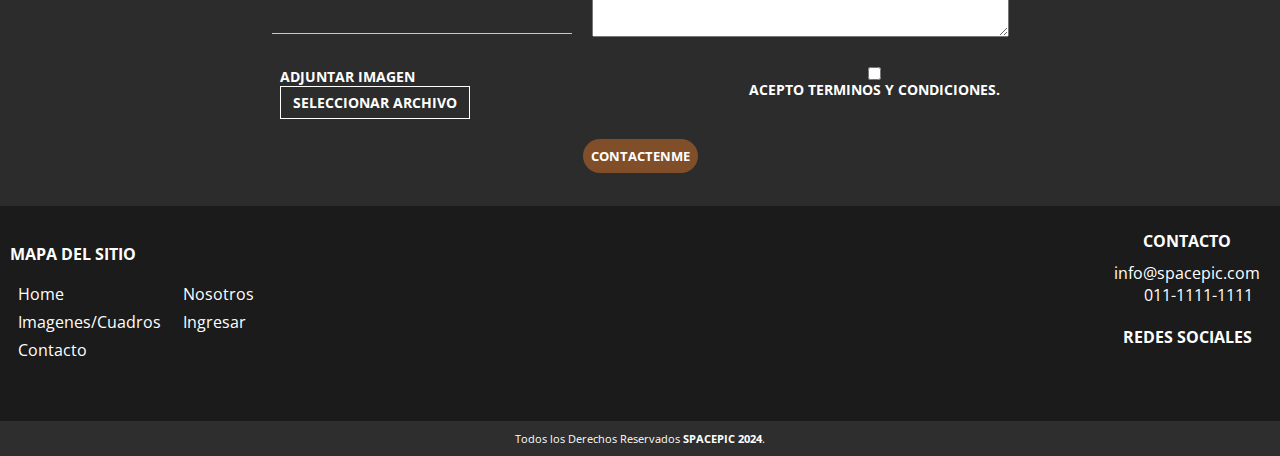
==== commit 7fde9bfc: "mejoras en el grid para responsive" ====
--- a/index.html
+++ b/index.html
@@ -47,7 +47,7 @@
             </div>
         </section>
 
-          <!-- GRID DEL HOME  Section 1 -->
+          <!-- GRID Section 1 -->
         <section id="grid">
             <h3>Elegí tu cuadro</h3>
             <h4>Lo personalizamos a tu gusto, tenemos el mejor catálogo</h4>
@@ -158,7 +158,7 @@
                             <p><span>Lucas - 40 años</span></p>
                         </div>
                         <div class="casosExito">
-                            <p>"Los encontrmaos por redes sociales y vimos los trabajos.</p> 
+                            <p>"Los encontramos por redes sociales y vimos los trabajos.</p> 
                             <p>Sinceramente no defraudaron..."</p>
                             <p><span>Juan - 23 años</span></p>
                         </div>                    
@@ -189,7 +189,8 @@
                             </div>                        
                         </div>
                         <div class="agrupadoContactoComentario">
-                            <label for="comentario">Hablemos! </label>   
+                            <h2>Hablemos!</h2>
+                            <!-- <label for="comentario">Hablemos! </label>    -->
                             <textarea id="comentario" name="comentario" rows="10" cols="50">Escribir aquí el mensaje...</textarea>
                         </div>
                     </div>
--- a/static/css/style.css
+++ b/static/css/style.css
@@ -182,19 +182,22 @@
     transition: scroll-snap-type 0.3s ease-in-out;
 }
   .grid-container{
-    margin: 2%;
+    margin: 3%;
+    margin-right: 1.5%;
+    margin-left: 1.5%;
     display: grid;
     grid-template-columns: repeat(5, 1fr);
-    gap: 3%;
+    gap: 2%;
     background-color: var(--second-color);
   }
+
 .grid-item{
     overflow: hidden;
     justify-content: center;
     align-items: center;
     width: 100%;
-    height: 100%;
-    object-fit: cover;
+    /* height: 25vw; */
+    object-fit:cover;
     object-position: center;
     border-radius: 5%;
     transition: 450ms all;
@@ -205,6 +208,39 @@
 .grid-item:hover{
     transform: scale(1.07);
   }
+
+
+
+  .grid-image-container {
+    position: relative;
+    height: 100%;
+    /* display: inline-block; */
+  }
+  
+  .grid-image-container img {
+    width: 100%;
+    height: 100%;
+    object-fit: cover;
+  }
+
+  .grid-hover-button {
+    position: absolute;
+    bottom: 10%;
+    left: 50%;
+    transform: translate(-50%, -50%);
+    padding: 10px 20px;
+    background-color: rgba(0, 0, 0, 0.5);
+    color: white;
+    border: none;
+    cursor: pointer;
+    opacity: 0;
+    transition: opacity 0.3s ease;
+  }
+  
+  .grid-image-container:hover .grid-hover-button {
+    opacity: 1;
+  }
+  
 
   /* Estilos para el modal */
 .modal {
@@ -217,22 +253,24 @@
     height: 100%;
     overflow: auto;
     background-color: rgba(0,0,0,0.4);
+    
 }
 
 .modal-content {
     background-color:#413583;
     margin: 5% auto; 
     padding: 20px;
-    border: 1px solid #1dd7dd;
+    border: 1px solid #101313;
     width: 50%;
     max-width: 600px;
-    background-image: url('/static/img/spaimg12.jpeg'); /* Ruta de la imagen de fondo */
+    background-image: url('/static/img/europe-night-viewed-space-city-260nw-1072726052.webp'); /* Ruta de la imagen de fondo */
     background-size: cover; /* Ajustar la imagen al tamaño del modal */
     background-position: center; /* Centrar la imagen */
+    border-radius: 10px;
 }
 
 .close {
-    color: #34d6f3; 
+    color: #8a8b28; 
     font-size: 28px;
     font-weight: bold;
     position: absolute;/*ajusra la posicion*/
@@ -250,25 +288,47 @@
 }
 
 #modalRegistro {
-    /* Otros estilos del modal */
-    color: aqua;
+
     text-align: center; /* Centrar el contenido del modal */
-}
+    border-radius: 10px
+    
+}
+#modalRegistro input[type="text"],
+#modalRegistro input[type="email"]{
+    font-size: 20px;
+    border-radius: 5px; /* Redondear los bordes */
+    padding: 5px; /* Añadir un poco de espacio alrededor del texto */
+    margin-bottom: 10px; /* Espacio entre los campos */
+    width: 300px; /* Ancho deseado */
+}
+#modalRegistro input[type="submit"]{
+
+    border-radius: 5px;
+    padding: 5px; 
+    margin-bottom: 10px; 
+    width: 150px; 
+    font-size: 20px;
+
+
+}
+
 
 /* Estilo para el encabezado "Registro" */
 #modalRegistro h2 {
-    color: #2ed1fa;
+    color: #e1e2b8;
     font-family: var(--common-font); /* Cambiar la fuente del encabezado */
-    font-size: 24px; /* Cambiar el tamaño de la letra del encabezado */
+    font-size: 30px; /* Cambiar el tamaño de la letra del encabezado */
     font-weight: bold; /* Establecer negrita para el encabezado */
     margin-bottom: 20px; /* Añadir espacio debajo del encabezado */
 }
 #modalRegistro form {
 
+    font-size: 24px;
     display: flex;
     flex-direction: column;
     align-items: center;
-    color: #2ed1fa;
+    color:#e1e2b8;
+    
 }
 
 /*Estilos para Header NAV*/
@@ -625,7 +685,7 @@
     color: white;
 }
 
-.agrupadoContactoComentario label {
+.agrupadoContactoComentario{
     text-transform: uppercase; 
     text-align: left;
     font-weight: bold;
@@ -732,6 +792,12 @@
         grid-template-columns: repeat(3, 1fr);
     }
 
+    .grid-item{
+        /* height: 19vw; */
+    }
+
+    .grid-hover-button {
+        padding: 6px 12px;
 
     .slider-pictures {
         height: auto;
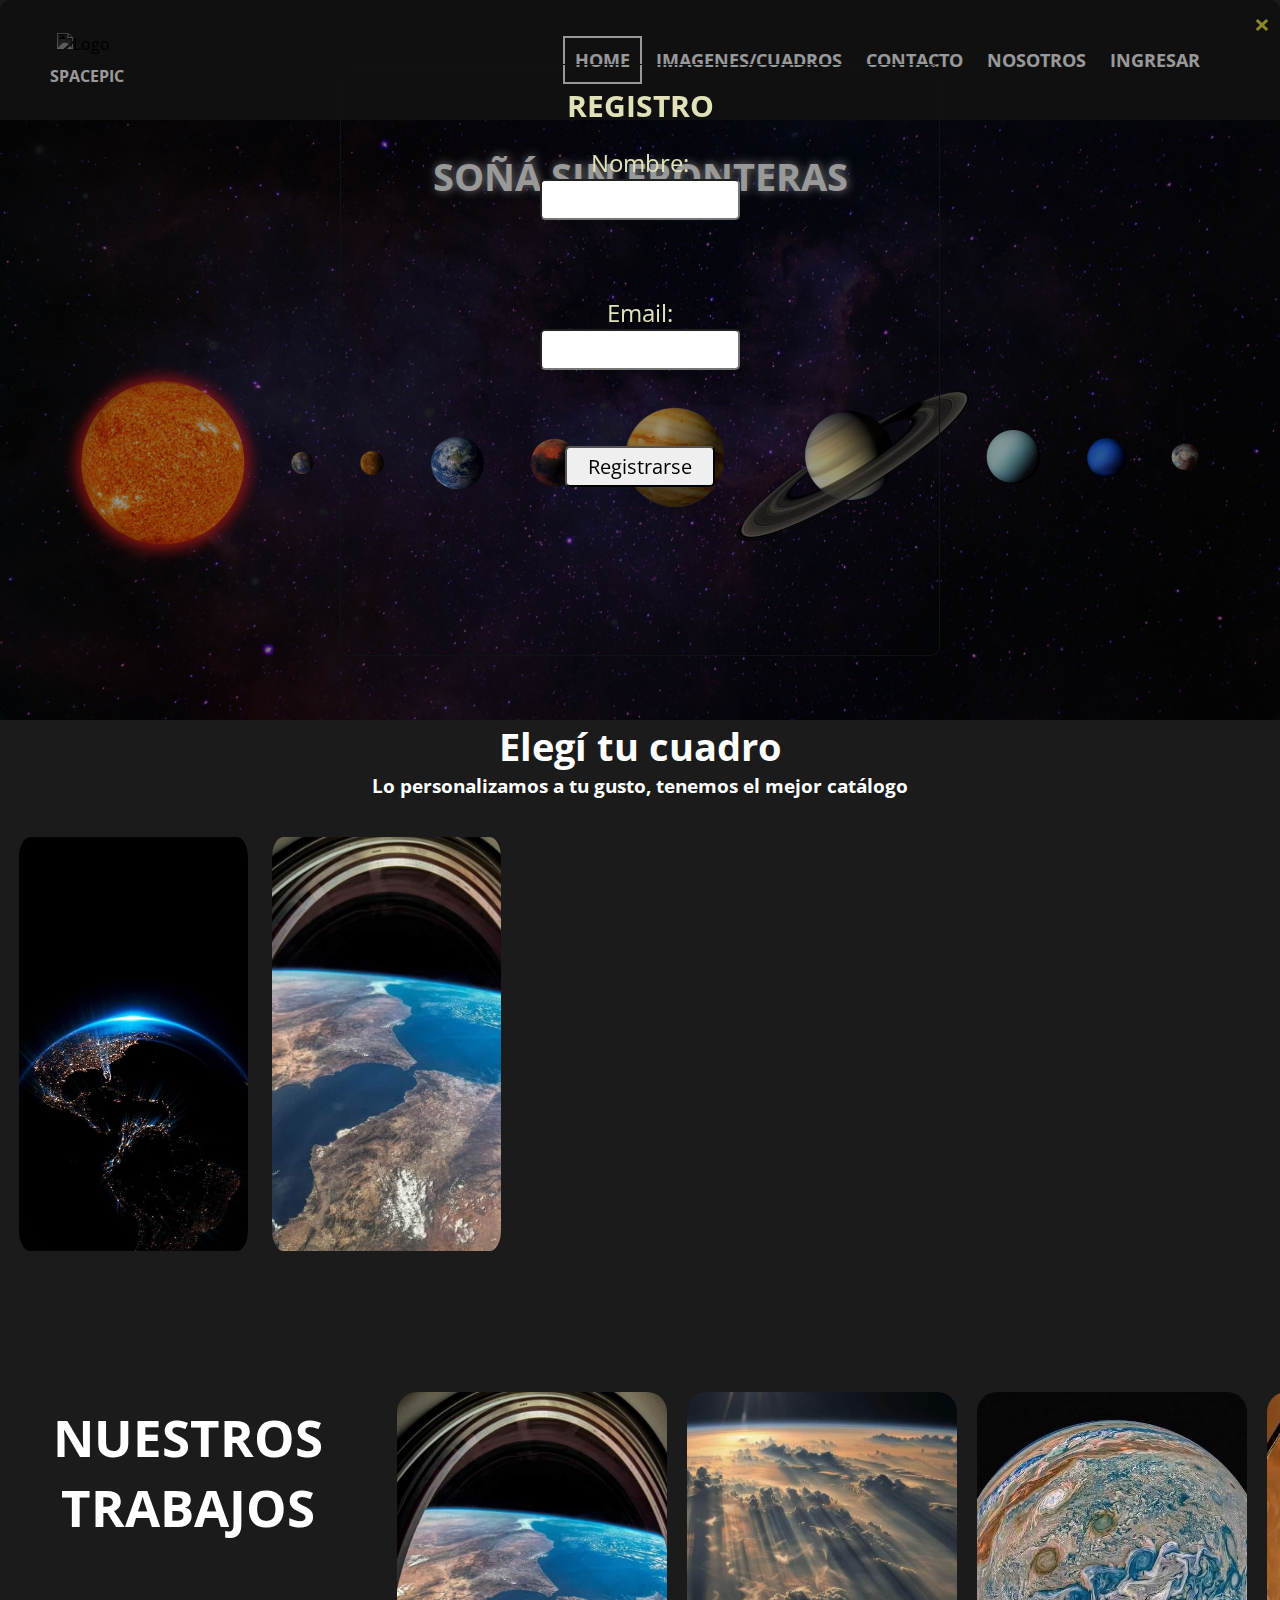
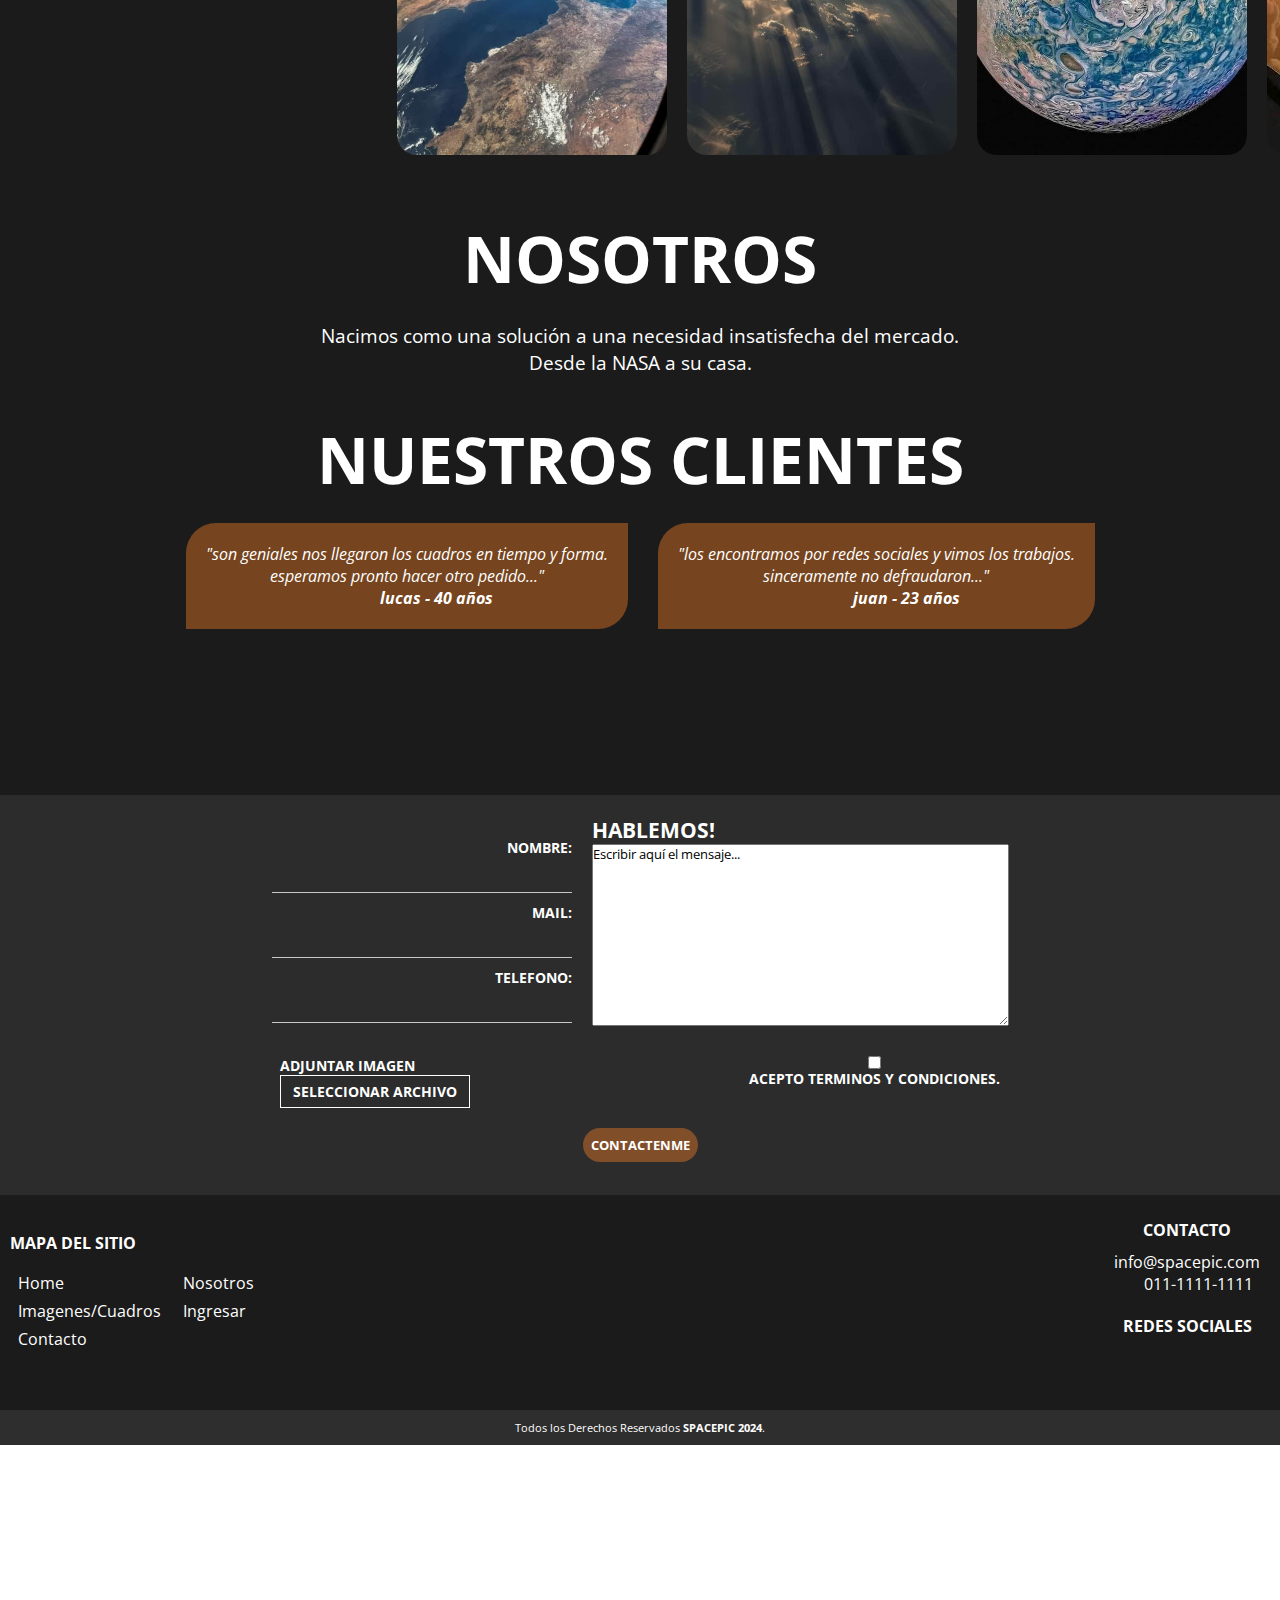
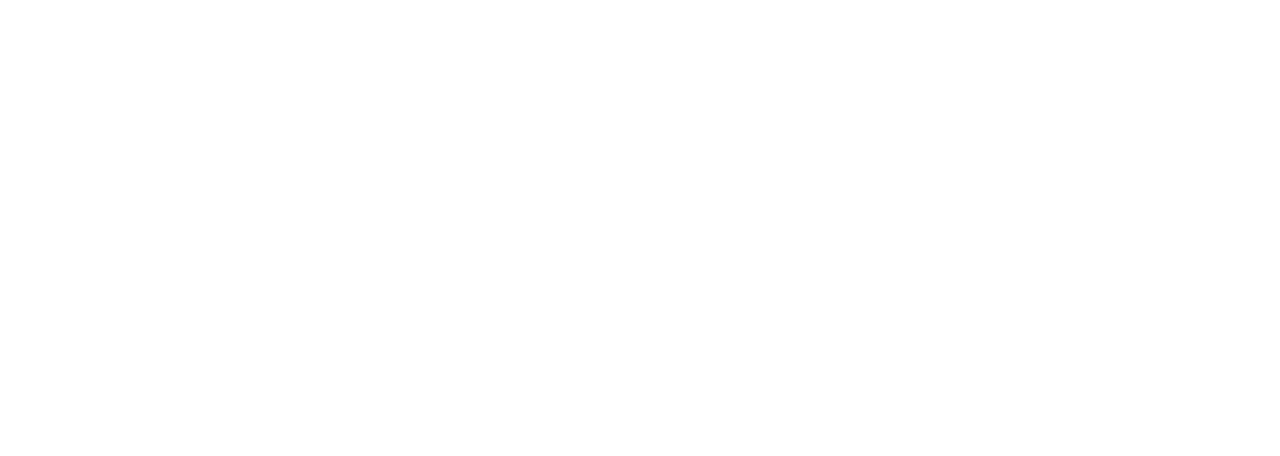
==== commit 54772966: "Merge branch 'main' of https://github.com/TatianaKumichel/Spacepic" ====
--- a/index.html
+++ b/index.html
@@ -196,7 +196,7 @@
                     </div>
                     <div class="datos2">
                         <div class="agrupadoContactoComentario">
-                            <label for="lblImagen">Adjuntar imagen</label>
+                            <label for="lblimagen">Adjuntar imagen</label>
                             <label for="file" class="fakeFile">
                                 <i class="fa fa-cloud-upload"></i> Seleccionar Archivo
                             </label>
--- a/static/css/style.css
+++ b/static/css/style.css
@@ -244,20 +244,20 @@
 
   /* Estilos para el modal */
 .modal {
-    display: none;
+    display: flex;
     position: fixed;
     z-index: 1;
     left: 0;
     top: 0;
     width: 100%;
-    height: 100%;
+    height: 80%;
     overflow: auto;
     background-color: rgba(0,0,0,0.4);
     
 }
 
 .modal-content {
-    background-color:#413583;
+
     margin: 5% auto; 
     padding: 20px;
     border: 1px solid #101313;
@@ -267,6 +267,7 @@
     background-size: cover; /* Ajustar la imagen al tamaño del modal */
     background-position: center; /* Centrar la imagen */
     border-radius: 10px;
+
 }
 
 .close {
@@ -289,17 +290,20 @@
 
 #modalRegistro {
 
+    
     text-align: center; /* Centrar el contenido del modal */
     border-radius: 10px
     
 }
 #modalRegistro input[type="text"],
 #modalRegistro input[type="email"]{
+
     font-size: 20px;
     border-radius: 5px; /* Redondear los bordes */
     padding: 5px; /* Añadir un poco de espacio alrededor del texto */
     margin-bottom: 10px; /* Espacio entre los campos */
-    width: 300px; /* Ancho deseado */
+    width: 200px; 
+    
 }
 #modalRegistro input[type="submit"]{
 
@@ -328,6 +332,7 @@
     flex-direction: column;
     align-items: center;
     color:#e1e2b8;
+
     
 }
 
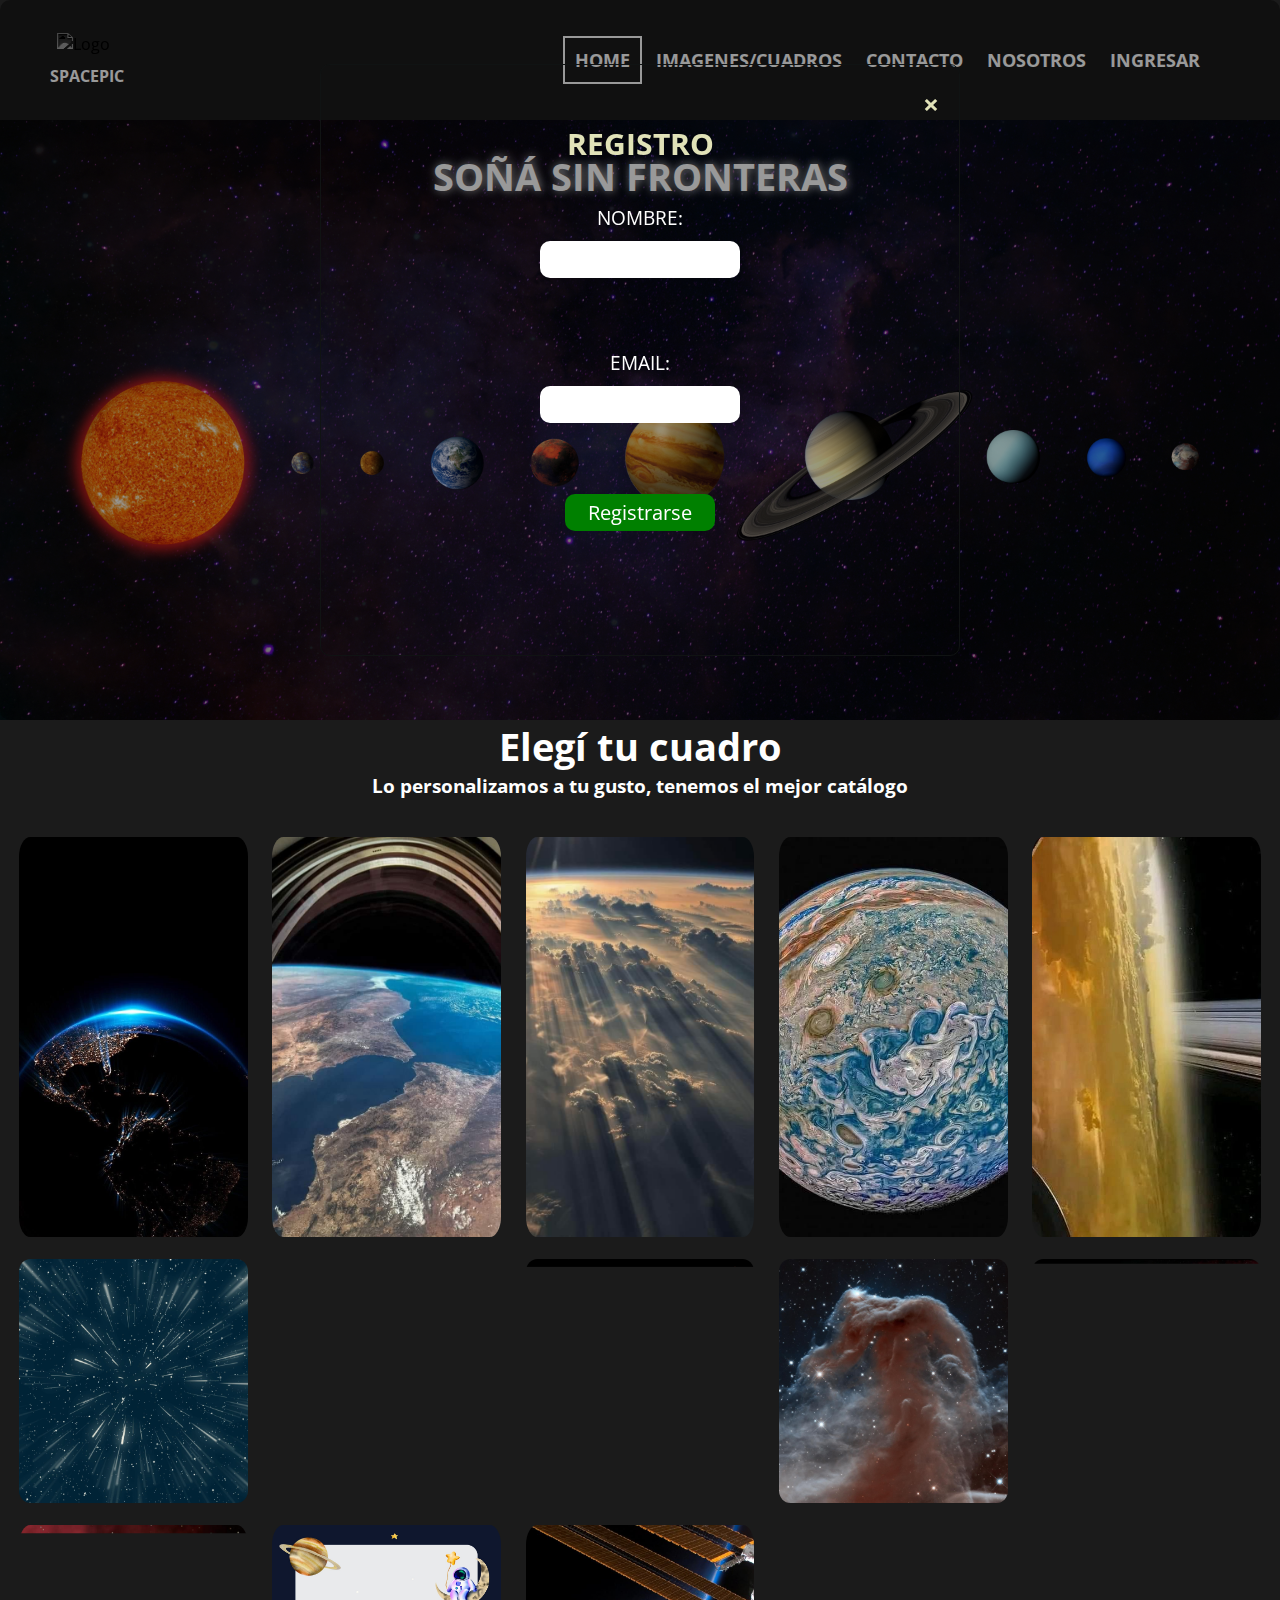
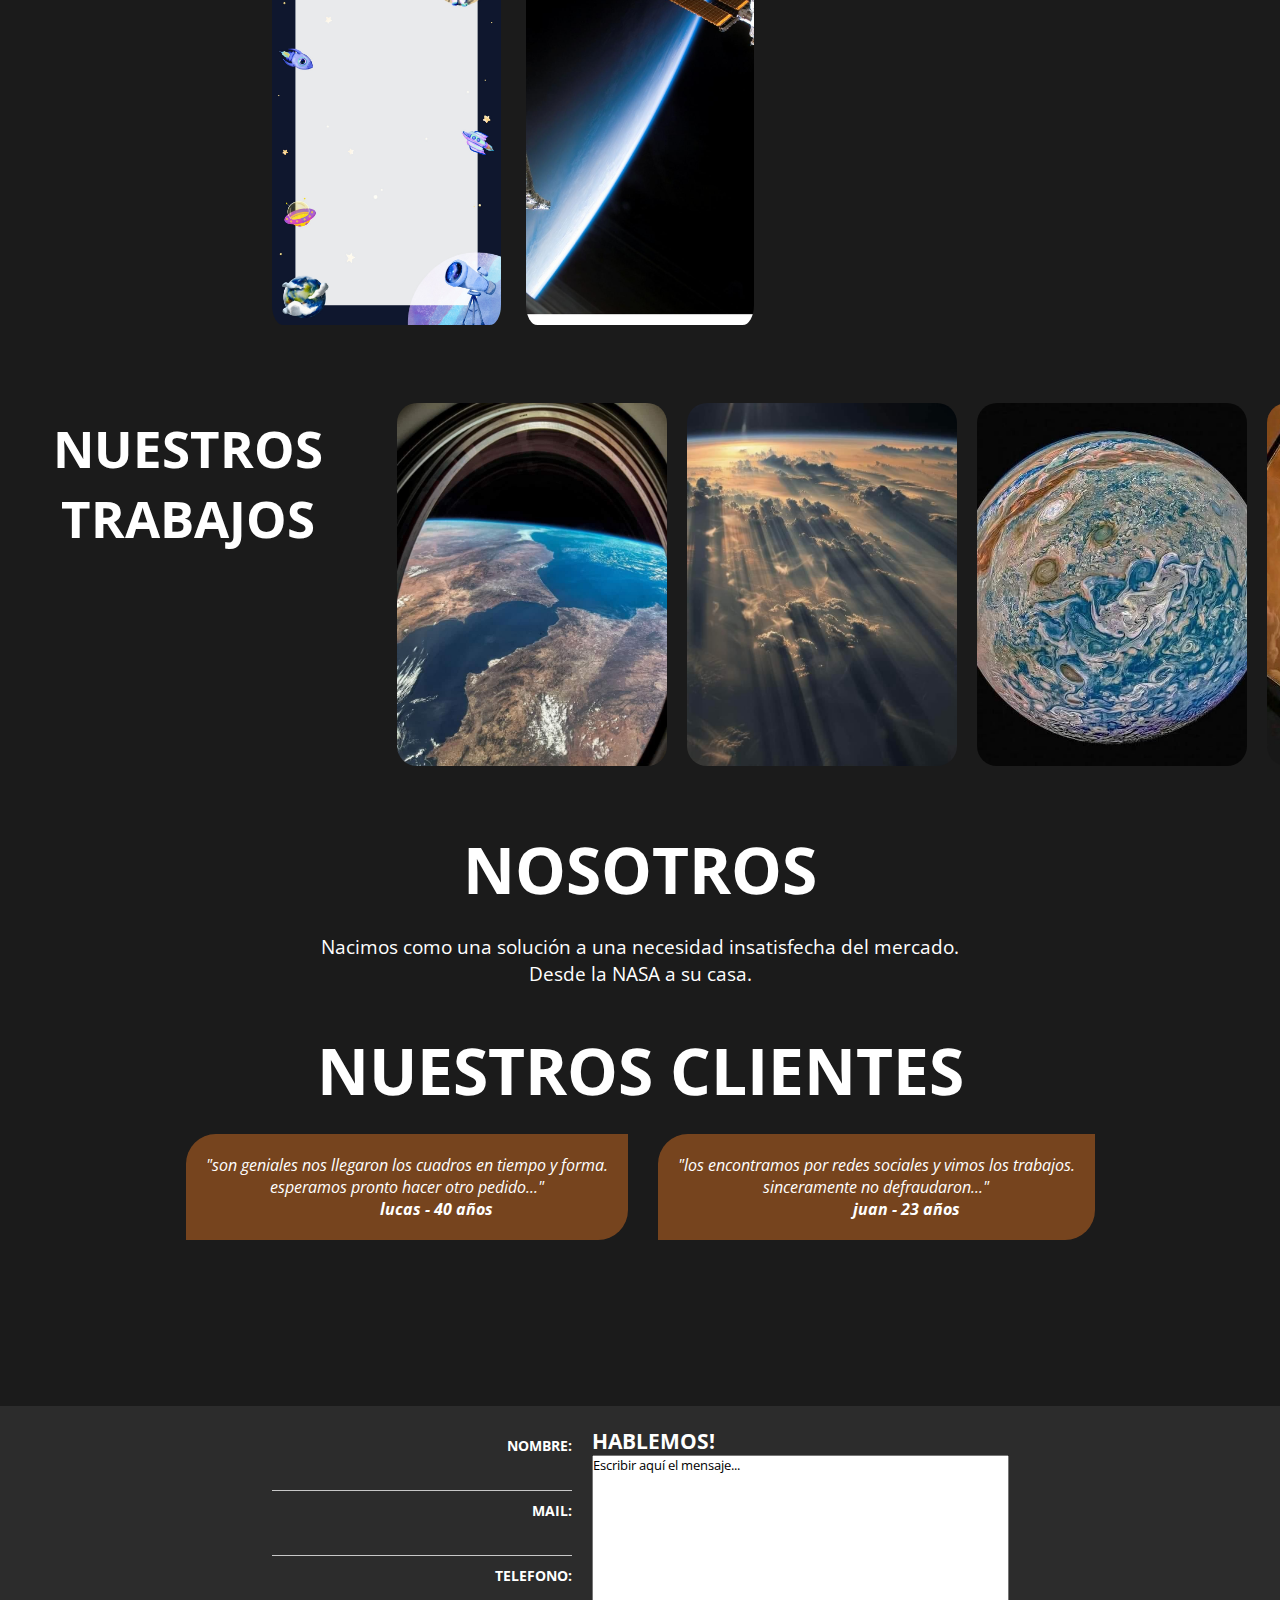
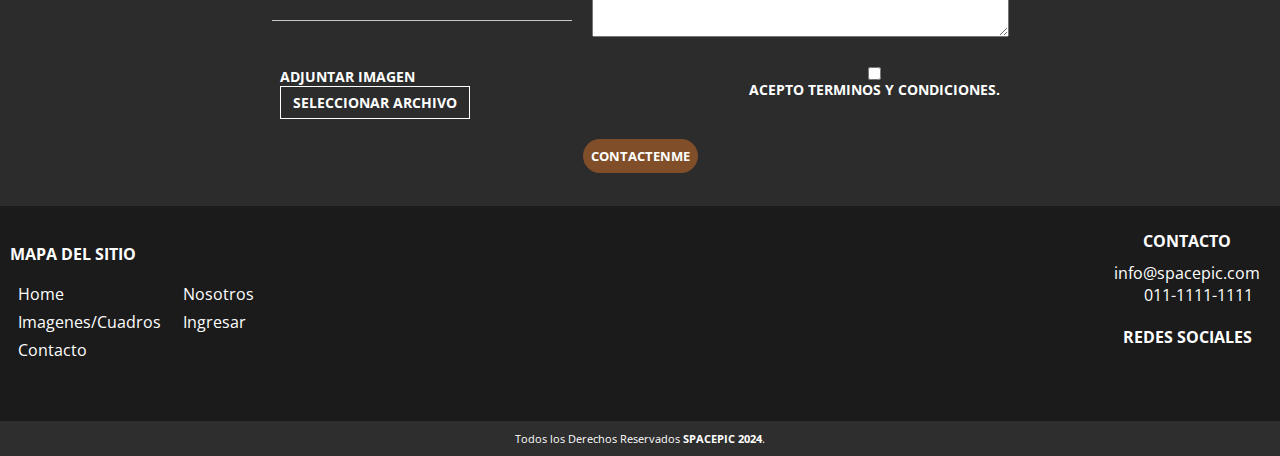
==== commit d2bee1d4: "css correccion profe y label responsive y cierre registro" ====
--- a/index.html
+++ b/index.html
@@ -196,7 +196,7 @@
                     </div>
                     <div class="datos2">
                         <div class="agrupadoContactoComentario">
-                            <label for="lblimagen">Adjuntar imagen</label>
+                            <label for="file">Adjuntar imagen</label>
                             <label for="file" class="fakeFile">
                                 <i class="fa fa-cloud-upload"></i> Seleccionar Archivo
                             </label>
@@ -204,7 +204,7 @@
                         </div>
                         <div class="agrupadoContactoComentario">
                             <input type="checkbox" id="suscripcion" name="suscripcion">
-                            <label for="lblVerificacion">Acepto terminos y condiciones.</label>
+                            <label for="suscripcion">Acepto terminos y condiciones.</label>
                         </div>
                         
                     </div>
@@ -260,13 +260,13 @@
         <div class="modal-content">
             <span class="close" onclick="cerrarModal()">&times;</span>
             <h2>REGISTRO</h2>
-            <form>
-                <label for="lblNombre">Nombre: </label>
-                <input type="text" id="lblnombre" name="lblnombre" required>
-                <br>
-                <br>
-                <label for="lblEmail">Email: </label>
-                <input type="email" id="email" name="lblemail" required>
+            <form class="formRegistro">
+                <label for="Nombre">Nombre: </label>
+                <input type="text" id="Nombre" name="lblnombre" required>
+                <br>
+                <br>
+                <label for="Email">Email: </label>
+                <input type="email" id="Email" name="email" required>
                 <br>
                 <br>
                 <input type="submit" value="Registrarse">
--- a/static/css/style.css
+++ b/static/css/style.css
@@ -2,6 +2,7 @@
     --primary-color: #FFF;
     --second-color: #1B1B1B;
     --third-color: rgb(44, 44, 44);
+    --fourth-color : rgba(245, 127, 35, 0.42);
     --common-font: 'Open Sans', sans-serif;
 
 
@@ -19,6 +20,12 @@
 header{
     background-color: var(--primary-color);
 }
+
+
+body{
+    overflow-x: hidden;
+ }
+
 
 a{
     text-decoration: none;
@@ -257,12 +264,12 @@
 }
 
 .modal-content {
-
+    display:flex;
+    flex-direction: column;
     margin: 5% auto; 
     padding: 20px;
     border: 1px solid #101313;
     width: 50%;
-    max-width: 600px;
     background-image: url('/static/img/europe-night-viewed-space-city-260nw-1072726052.webp'); /* Ruta de la imagen de fondo */
     background-size: cover; /* Ajustar la imagen al tamaño del modal */
     background-position: center; /* Centrar la imagen */
@@ -270,11 +277,15 @@
 
 }
 
+.modal-content  span {
+    text-align: right;
+}
+
+
 .close {
-    color: #8a8b28; 
+    color: #e1e2b8; 
     font-size: 28px;
     font-weight: bold;
-    position: absolute;/*ajusra la posicion*/
     top: 5px;
     right: 10px;
     cursor: pointer;/* Cambiar el cursor al pasar sobre el botón */
@@ -282,39 +293,43 @@
 
 .close:hover,
 .close:focus {
-    color: black;
+    color:grey;
     text-decoration:none;
     cursor: pointer;
 
 }
 
 #modalRegistro {
-
-    
     text-align: center; /* Centrar el contenido del modal */
-    border-radius: 10px
-    
-}
+    border-radius: 10px ;
+}
+
 #modalRegistro input[type="text"],
 #modalRegistro input[type="email"]{
-
     font-size: 20px;
-    border-radius: 5px; /* Redondear los bordes */
+    border-radius: 10px; /* Redondear los bordes */
     padding: 5px; /* Añadir un poco de espacio alrededor del texto */
-    margin-bottom: 10px; /* Espacio entre los campos */
+    margin-bottom: 5px; /* Espacio entre los campos */
     width: 200px; 
-    
+    border-width: 0;    
 }
 #modalRegistro input[type="submit"]{
-
-    border-radius: 5px;
-    padding: 5px; 
-    margin-bottom: 10px; 
+    border-radius: 10px;
+    border-width: 0;
+    padding: 5px;  
     width: 150px; 
     font-size: 20px;
-
-
-}
+    background-color: green;
+    color: white;
+}
+
+.formRegistro label {
+    margin-bottom: 10px;
+    text-transform: uppercase;
+    font-size: 80%;
+    text-align: left;
+}
+
 
 
 /* Estilo para el encabezado "Registro" */
@@ -323,7 +338,7 @@
     font-family: var(--common-font); /* Cambiar la fuente del encabezado */
     font-size: 30px; /* Cambiar el tamaño de la letra del encabezado */
     font-weight: bold; /* Establecer negrita para el encabezado */
-    margin-bottom: 20px; /* Añadir espacio debajo del encabezado */
+    margin-bottom: 40px; /* Añadir espacio debajo del encabezado */
 }
 #modalRegistro form {
 
@@ -331,10 +346,12 @@
     display: flex;
     flex-direction: column;
     align-items: center;
-    color:#e1e2b8;
-
+    color:white;
     
-}
+    
+}
+
+
 
 /*Estilos para Header NAV*/
 .containerMenu {
@@ -590,7 +607,7 @@
     padding: 20px;
     text-align: center;
     position: relative;
-    background-color: rgba(245, 127, 35, 0.42);
+    background-color: var(--fourth-color);
     border-top-left-radius: 30px;
     border-bottom-right-radius: 30px;
     font-family: var(--common-font);
@@ -649,11 +666,12 @@
 	display: flex;
 	flex-direction: row;
 	justify-content: center;
-	align-items: center;
-	align-content: center;
     font-family: var(--common-font);
     height: 100%;
     padding: 20px;
+    flex-wrap: nowrap;
+    align-items: stretch;
+    align-content: stretch;
 }
 
 
@@ -705,7 +723,7 @@
     padding: 8px;
     font-weight: bold;
     text-transform: uppercase;
-    background-color: rgba(245, 127, 35, 0.42);
+    background-color: var(--fourth-color);
     color: white;
     border: 0;
 }
@@ -756,6 +774,12 @@
 
 @media screen and (max-width: 768px) {
 
+    .modal-content {
+        width: auto;
+        height: 80%;
+    }
+
+    
     .carrousel {
         height: 80%
 
@@ -797,13 +821,9 @@
         grid-template-columns: repeat(3, 1fr);
     }
 
-    .grid-item{
-        /* height: 19vw; */
-    }
-
     .grid-hover-button {
         padding: 6px 12px;
-
+    }
     .slider-pictures {
         height: auto;
     }
@@ -823,6 +843,11 @@
     .agrupadoContactoComentario label {
         font-size: 2vw;
     }    
+
+    .agrupadoContactoDatos input {
+        width: 90%;
+    }
+
 }
 /* <-------------------------------- MOBILE ----------------------------------> */
 @media screen and (max-width: 576px) {
@@ -943,7 +968,6 @@
         width: 50%;
     }
 
-
     .datos {
         width: 50%;
     }    
@@ -955,5 +979,7 @@
         font-size: 2vw;
     }  
 
+ 
+
       
 }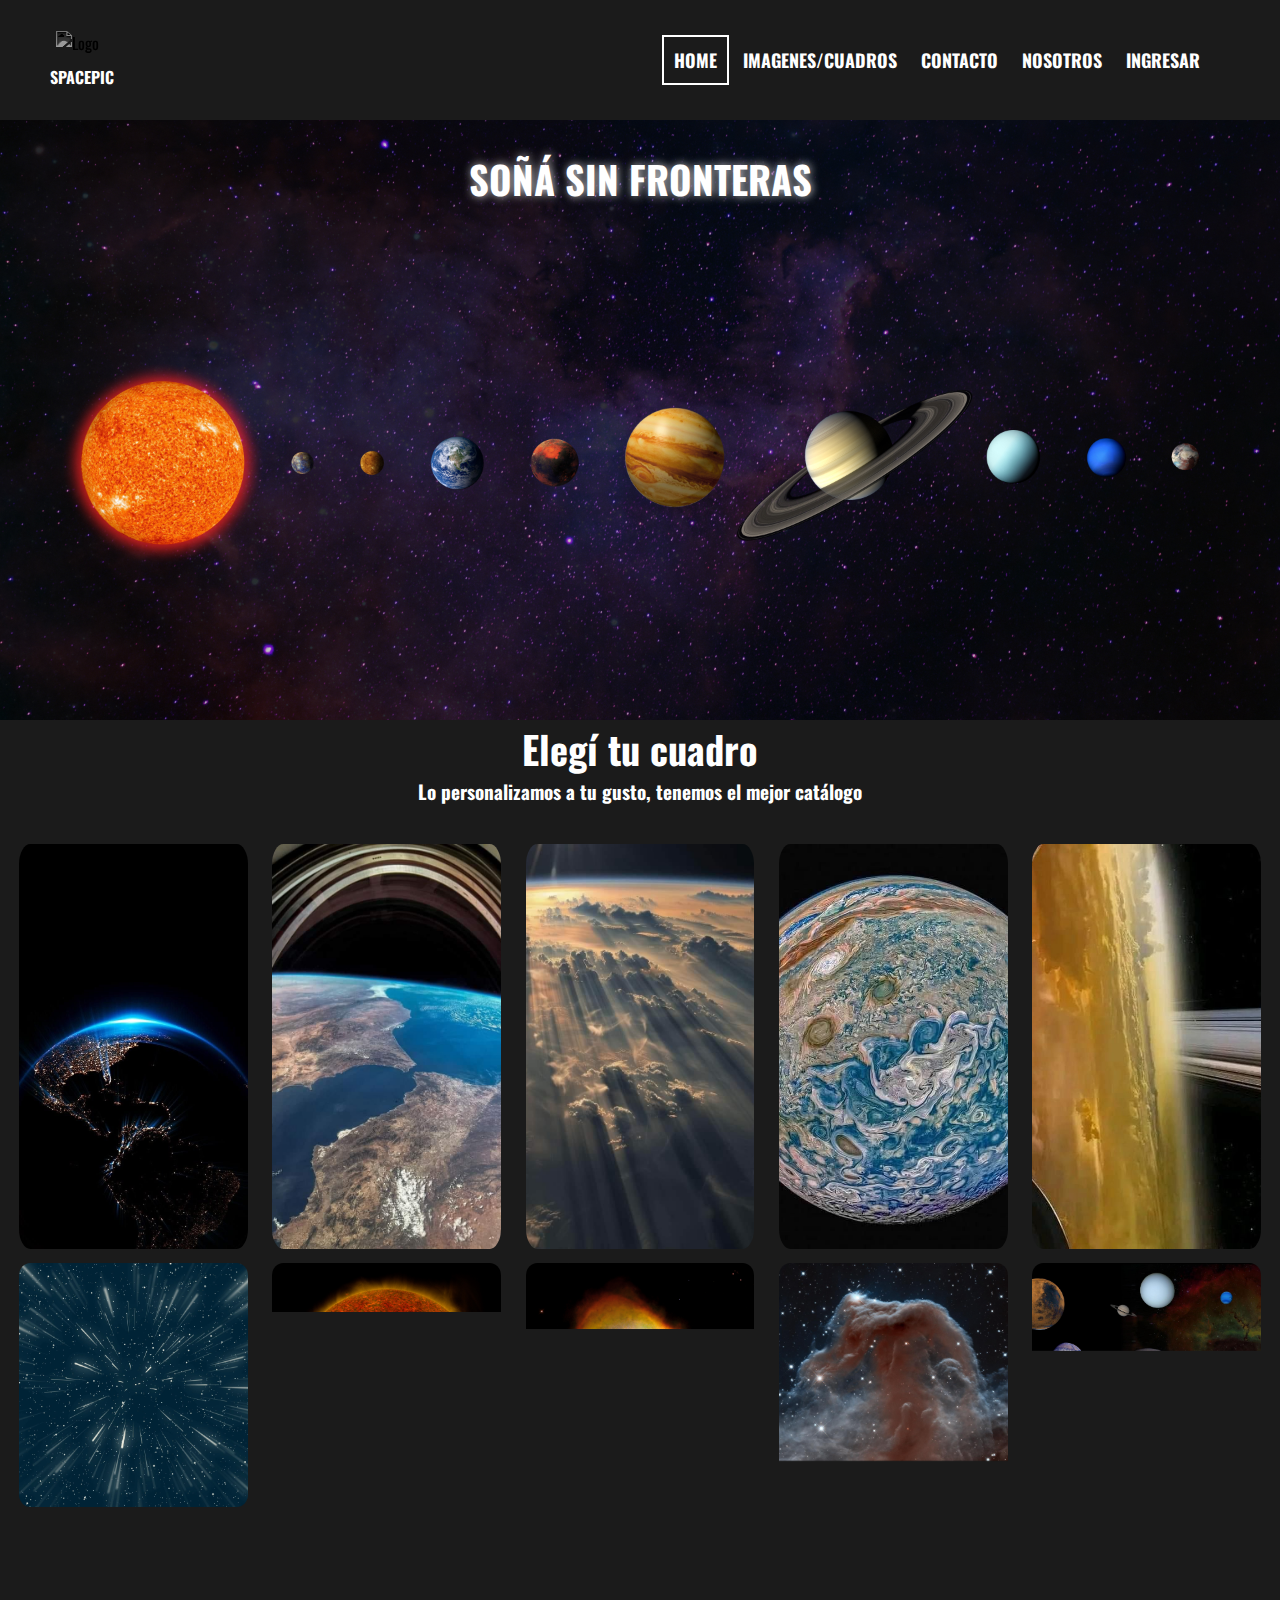
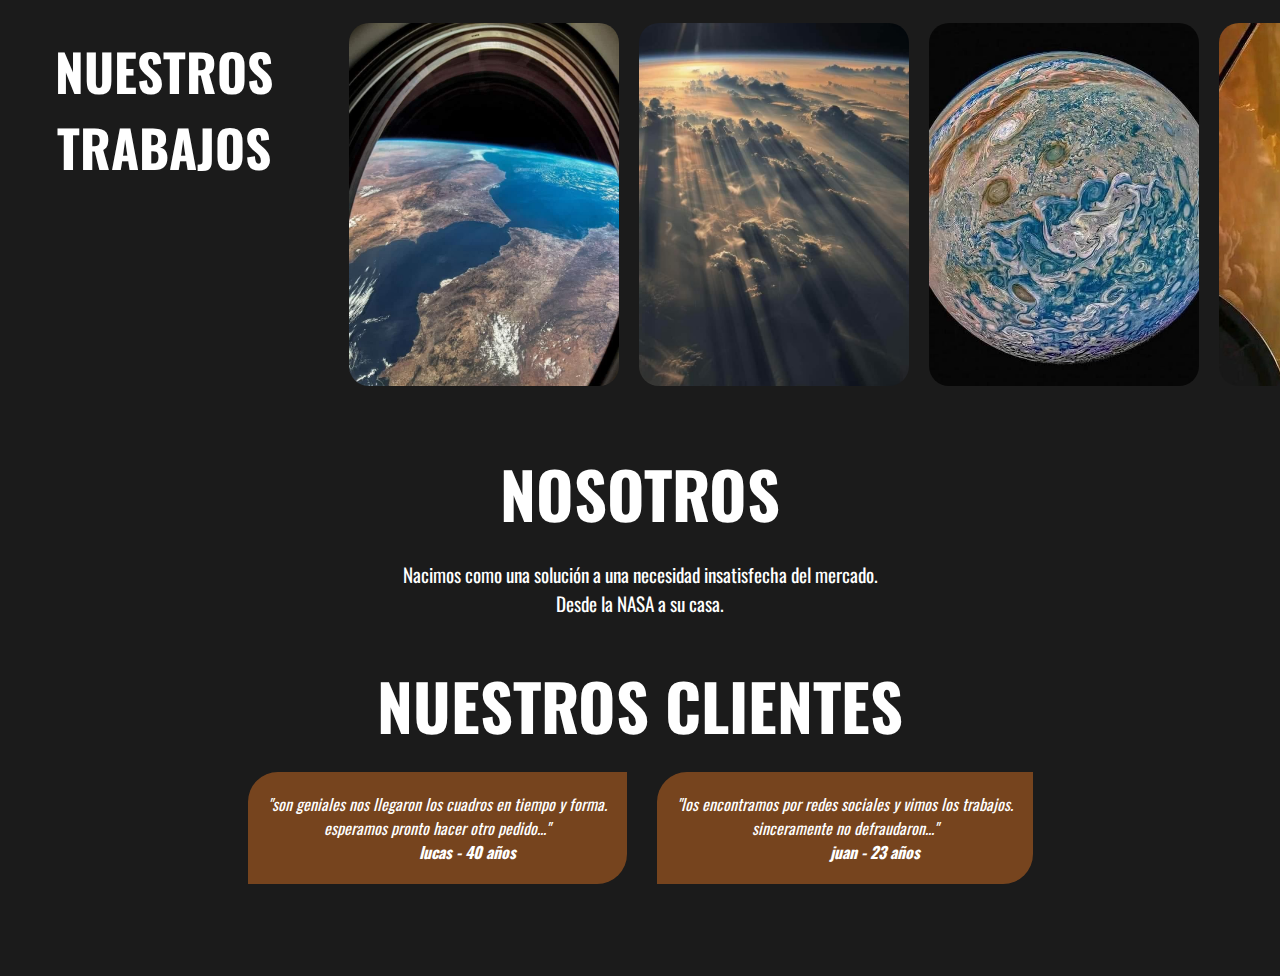
==== commit b08594bf: "errores validador y formcontacto load siempre" ====
--- a/index.html
+++ b/index.html
@@ -6,12 +6,14 @@
     <title>SpacePic - Todo sobre el espacio exterior</title>
 
     <link rel="icon" href="./static/img/favicon.ico">
+    <!--  Fonts     -->
     <link rel="preconnect" href="https://fonts.googleapis.com">
     <link rel="preconnect" href="https://fonts.gstatic.com" crossorigin>
-    <!--  Fonts -->
-    <link href="https://fonts.googleapis.com/css?family=Open+Sans|Oswald|PT+Sans" rel="stylesheet"><!--  NewFont --> 
+    <link href="https://fonts.googleapis.com/css2?family=Oswald:wght@200..700&display=swap" rel="stylesheet">
 
     <link rel="stylesheet" href="./static/css/style.css">
+
+    <script src="./static/js/index.js"></script>
 
     <script src="https://kit.fontawesome.com/d8f3a410ed.js" crossorigin="anonymous"></script><!--  Uso de FontAwesome para iconos SVG -->    
 </head>
@@ -196,11 +198,11 @@
                     </div>
                     <div class="datos2">
                         <div class="agrupadoContactoComentario">
-                            <label for="file">Adjuntar imagen</label>
+                            <span>Adjuntar imagen</span>
                             <label for="file" class="fakeFile">
                                 <i class="fa fa-cloud-upload"></i> Seleccionar Archivo
                             </label>
-                            <input id="file" type="file"/>
+                            <input id="file" type="file">
                         </div>
                         <div class="agrupadoContactoComentario">
                             <input type="checkbox" id="suscripcion" name="suscripcion">
@@ -273,7 +275,7 @@
             </form>
         </div>
     </div>  
-    <script src="./static/js/index.js"></script>
+    
 
 </body>
 </html>--- a/static/css/style.css
+++ b/static/css/style.css
@@ -3,7 +3,7 @@
     --second-color: #1B1B1B;
     --third-color: rgb(44, 44, 44);
     --fourth-color : rgba(245, 127, 35, 0.42);
-    --common-font: 'Open Sans', sans-serif;
+    --common-font: "Oswald", sans-serif;;
 
 
 }
@@ -302,6 +302,7 @@
 #modalRegistro {
     text-align: center; /* Centrar el contenido del modal */
     border-radius: 10px ;
+    display: none;
 }
 
 #modalRegistro input[type="text"],
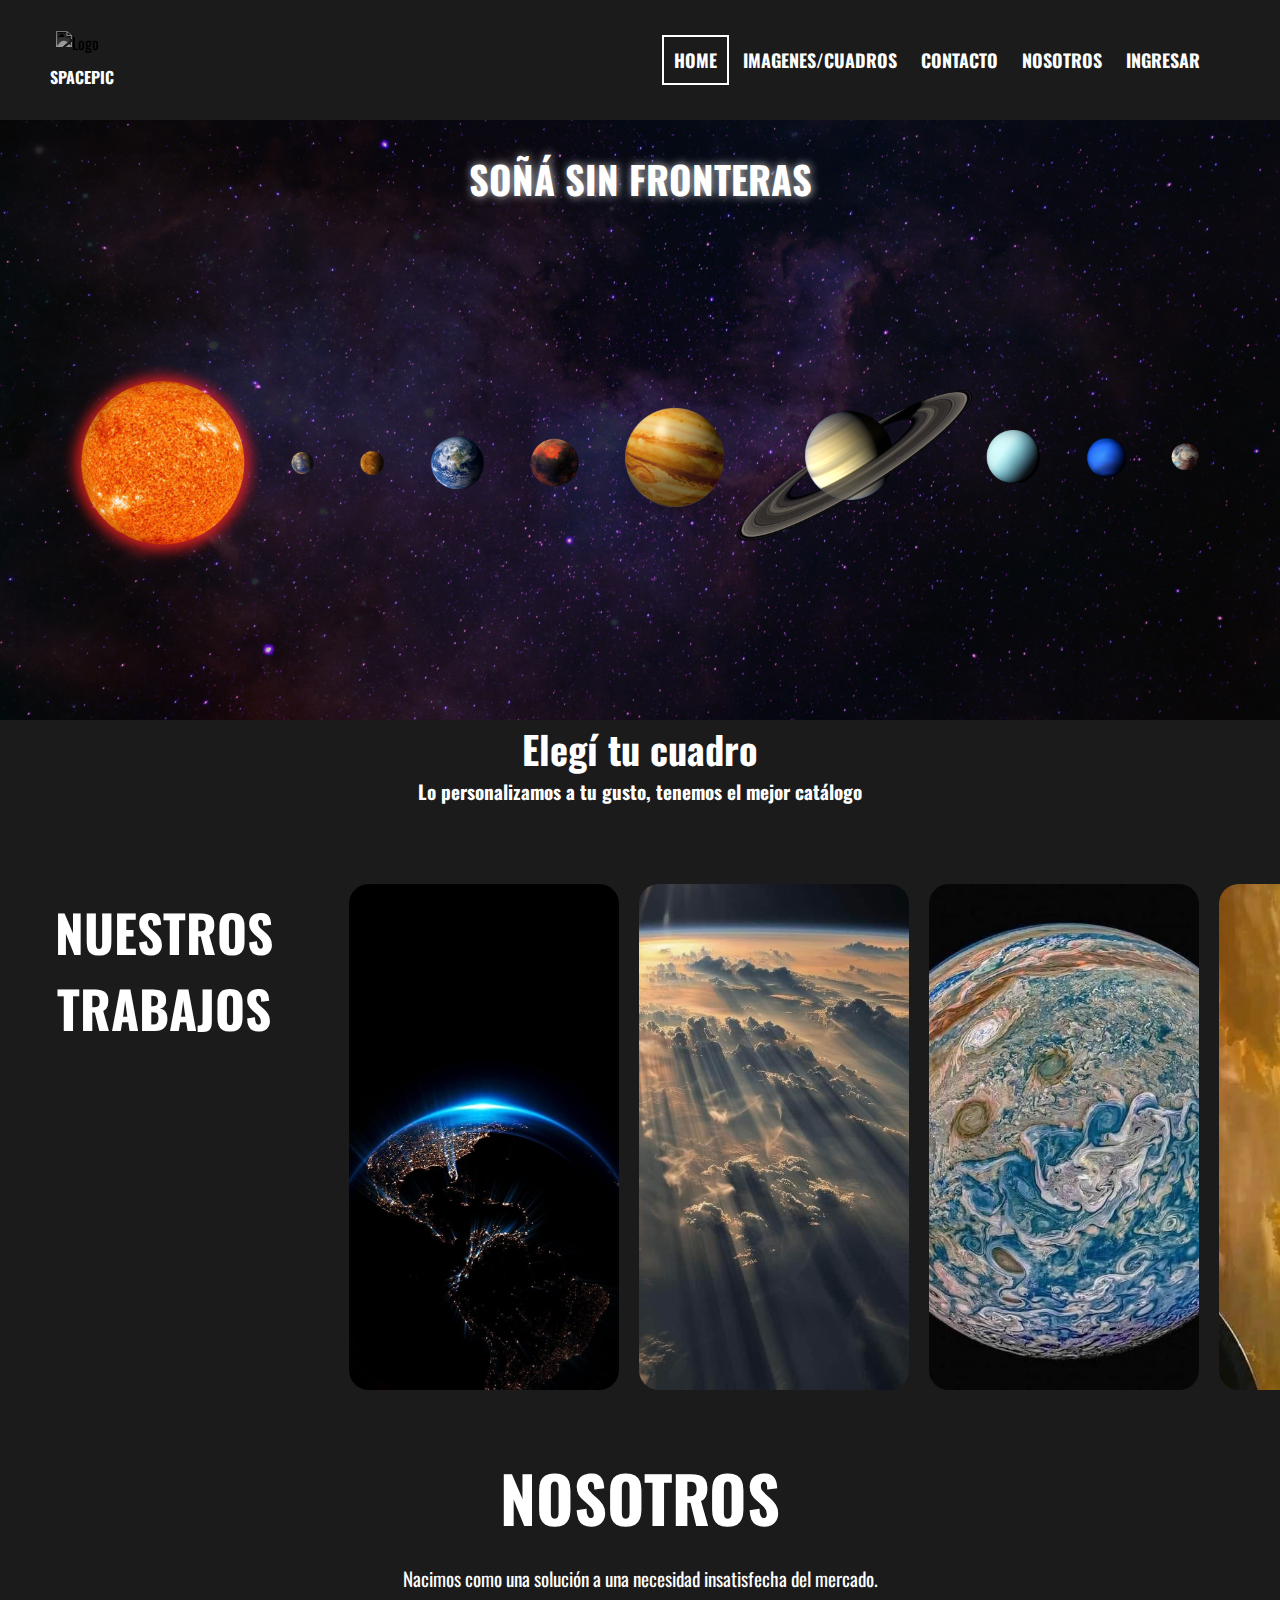
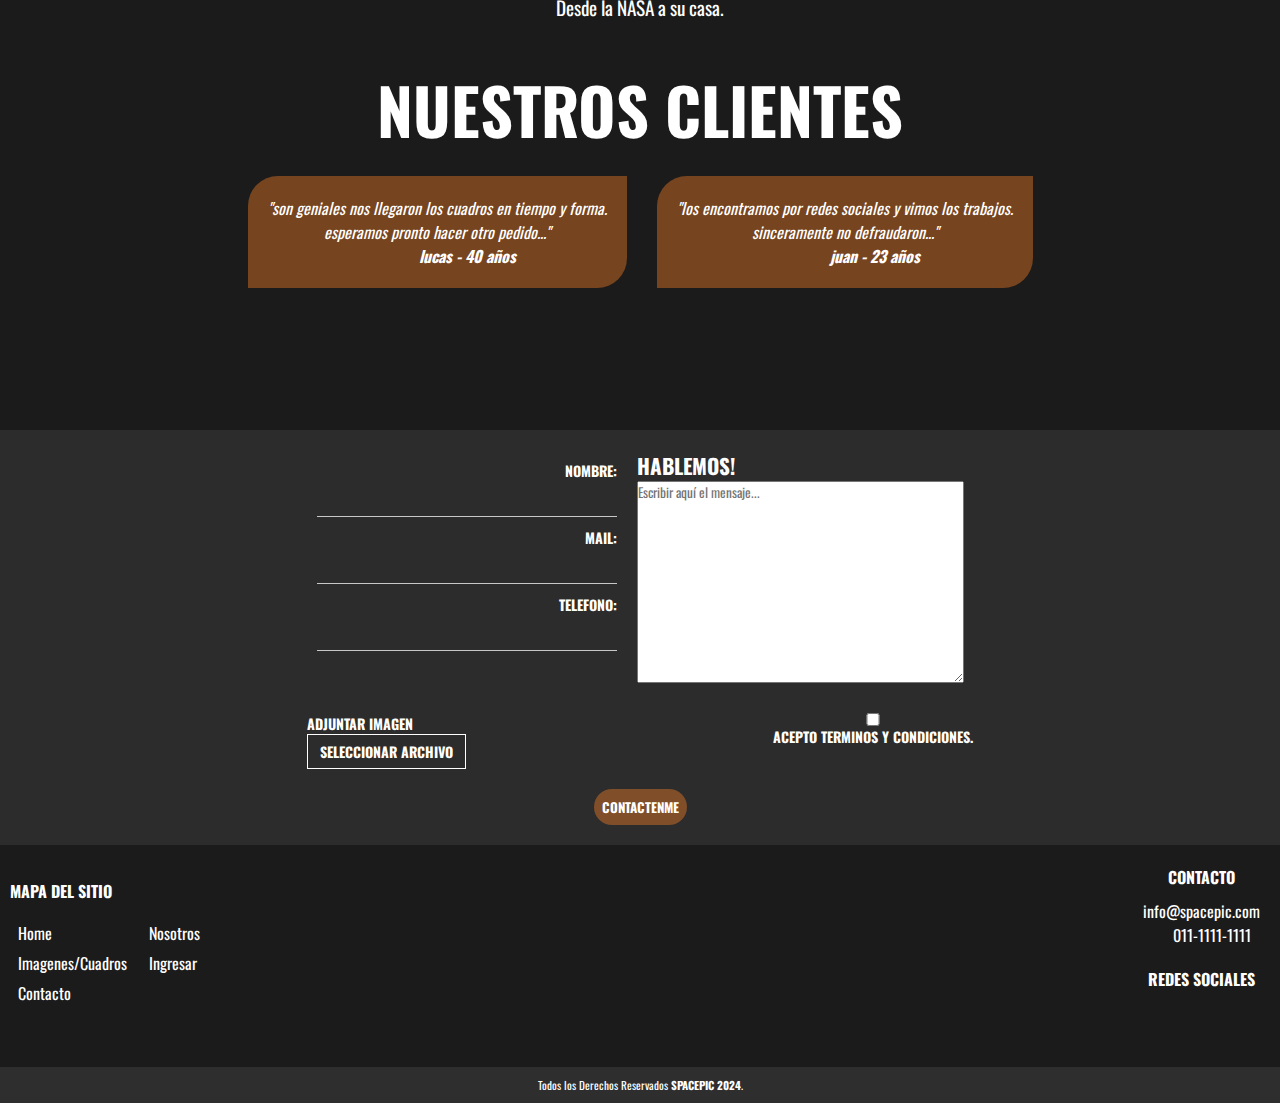
==== commit 4b09fca2: "agregamos crud usuarios" ====
--- a/index.html
+++ b/index.html
@@ -13,7 +13,6 @@
 
     <link rel="stylesheet" href="./static/css/style.css">
 
-    <script src="./static/js/index.js"></script>
 
     <script src="https://kit.fontawesome.com/d8f3a410ed.js" crossorigin="anonymous"></script><!--  Uso de FontAwesome para iconos SVG -->    
 </head>
@@ -75,7 +74,7 @@
                 <div id="slider" class="slider-pictures">
                     <ul >
                         <li class="slider-picture-picture">
-                            <img src="./static/img/spaimg2.jpeg" alt="" class="img-slider-home">
+                            <img src="./static/img/spaimg1.jpeg" alt="" class="img-slider-home">
                         </li>
                         <li class="slider-picture-picture">
                             <img src="./static/img/spaimg3.jpeg" alt="" class="img-slider-home">
@@ -105,38 +104,6 @@
                             <img src="./static/img/spaimg11.webp" alt="" class="img-slider-home">
                         </li>                                               
                     </ul>
-                    <!-- ORIGINAL
-                    <div class="slider-picture-picture">
-                        <img src="./static/img/Space image 1.jpeg" alt="" class="img-slider-home">
-                    </div>
-                    <div class="slider-picture-picture">
-                        <img src="./static/img/Space image 2.jpeg" alt="" class="img-slider-home">
-                    </div>
-                    <div class="slider-picture-picture">
-                        <img src="./static/img/Space image 3.jpeg" alt="" class="img-slider-home">
-                    </div>
-                    <div class="slider-picture-picture">                        
-                        <img src="./static/img/Space image 4.jpeg" alt="" class="img-slider-home">
-                    </div>
-                    <div class="slider-picture-picture">
-                        <img src="./static/img/Space image 5.jpeg" alt="" class="img-slider-home">
-                    </div>
-                    <div class="slider-picture-picture">
-                        <img src="./static/img/banner-sistema-solar.jpg" alt="" class="img-slider-home">
-                    </div>
-                    <div class="slider-picture-picture">
-                        <img src="./static/img/butterfly-nebula-dying-star-elements-260nw-1904626690.webp" alt="" class="img-slider-home">
-                    </div>
-                    <div class="slider-picture-picture">
-                        <img src="./static/img/europe-night-viewed-space-city-260nw-1072726052.webp" alt="" class="img-slider-home">
-                    </div>
-                    <div class="slider-picture-picture">
-                        <img src="./static/img/gas-giant-planet-system-planetary-260nw-2340264245.webp" alt="" class="img-slider-home">
-                    </div>
-                    <div class="slider-picture-picture">
-                        <img src="./static/img/nebula-cluster-stars-deep-space-260nw-1795367731.webp" alt="" class="img-slider-home">
-                    </div>
-                     -->
                 </div>
                
             </div>
@@ -179,21 +146,25 @@
                         <div class="datos">
                             <div class="agrupadoContactoDatos">
                                 <label for="nombre">Nombre: </label>
-                                <input type="text" id="nombre" name="nombre" required>
+                                <input type="text" id="nombre" name="nombre" >
+                                <div class="nombre-error error"></div>
                             </div>
                             <div class="agrupadoContactoDatos">
-                                <label for="mail">Mail: </label>
-                                <input type="email" id="mail" name="mail" required>
+                                <label for="email">Mail: </label>
+                                <input type="email" id="email" name="email" >
+                                <div class="email-error error"></div>
                             </div>
                             <div class="agrupadoContactoDatos">
                                 <label for="telefono">Telefono: </label>
-                                <input type="text" id="telefono" name="telefono" required>
+                                <input type="text" id="telefono" name="telefono" >
+                                <div class="telefono-error error"></div>
                             </div>                        
                         </div>
                         <div class="agrupadoContactoComentario">
                             <h2>Hablemos!</h2>
                             <!-- <label for="comentario">Hablemos! </label>    -->
-                            <textarea id="comentario" name="comentario" rows="10" cols="50">Escribir aquí el mensaje...</textarea>
+                            <textarea id="comentario" name="comentario" rows="10" cols="50" placeholder="Escribir aquí el mensaje..."></textarea>
+                            <div class="comentario-error error"></div>
                         </div>
                     </div>
                     <div class="datos2">
@@ -203,10 +174,12 @@
                                 <i class="fa fa-cloud-upload"></i> Seleccionar Archivo
                             </label>
                             <input id="file" type="file">
+                            <div class="file-error error"></div>
                         </div>
                         <div class="agrupadoContactoComentario">
                             <input type="checkbox" id="suscripcion" name="suscripcion">
                             <label for="suscripcion">Acepto terminos y condiciones.</label>
+                            <div class="suscripcion-error error"></div>
                         </div>
                         
                     </div>
@@ -263,19 +236,19 @@
             <span class="close" onclick="cerrarModal()">&times;</span>
             <h2>REGISTRO</h2>
             <form class="formRegistro">
-                <label for="Nombre">Nombre: </label>
-                <input type="text" id="Nombre" name="lblnombre" required>
-                <br>
-                <br>
-                <label for="Email">Email: </label>
-                <input type="email" id="Email" name="email" required>
-                <br>
-                <br>
+                <div>
+                    <label for="Nombre">Nombre: </label>
+                    <input type="text" id="Nombre" name="lblnombre" required>
+                </div>
+                <div>
+                    <label for="Email">Email: </label>
+                    <input type="email" id="Email" name="email" required>
+                </div>
                 <input type="submit" value="Registrarse">
             </form>
         </div>
     </div>  
-    
+    <script src="./static/js/index.js"></script>
 
 </body>
 </html>--- a/static/css/style.css
+++ b/static/css/style.css
@@ -189,7 +189,7 @@
     transition: scroll-snap-type 0.3s ease-in-out;
 }
   .grid-container{
-    margin: 3%;
+    margin: 1.5%;
     margin-right: 1.5%;
     margin-left: 1.5%;
     display: grid;
@@ -459,6 +459,7 @@
     background-color: var(--second-color);
     color: var(--primary-color);
     align-content: end;
+    padding-top: 20px;
 }
 
 .infoFooter {
@@ -653,8 +654,9 @@
 /* -----> CONTACTO <-------- */
 
 .containerContacto{
-    height: 400px;
+    height: 90%;
     background-color:rgb(44, 44, 44);
+    padding-bottom: 10px;
 }
 
 .containerContacto form {
